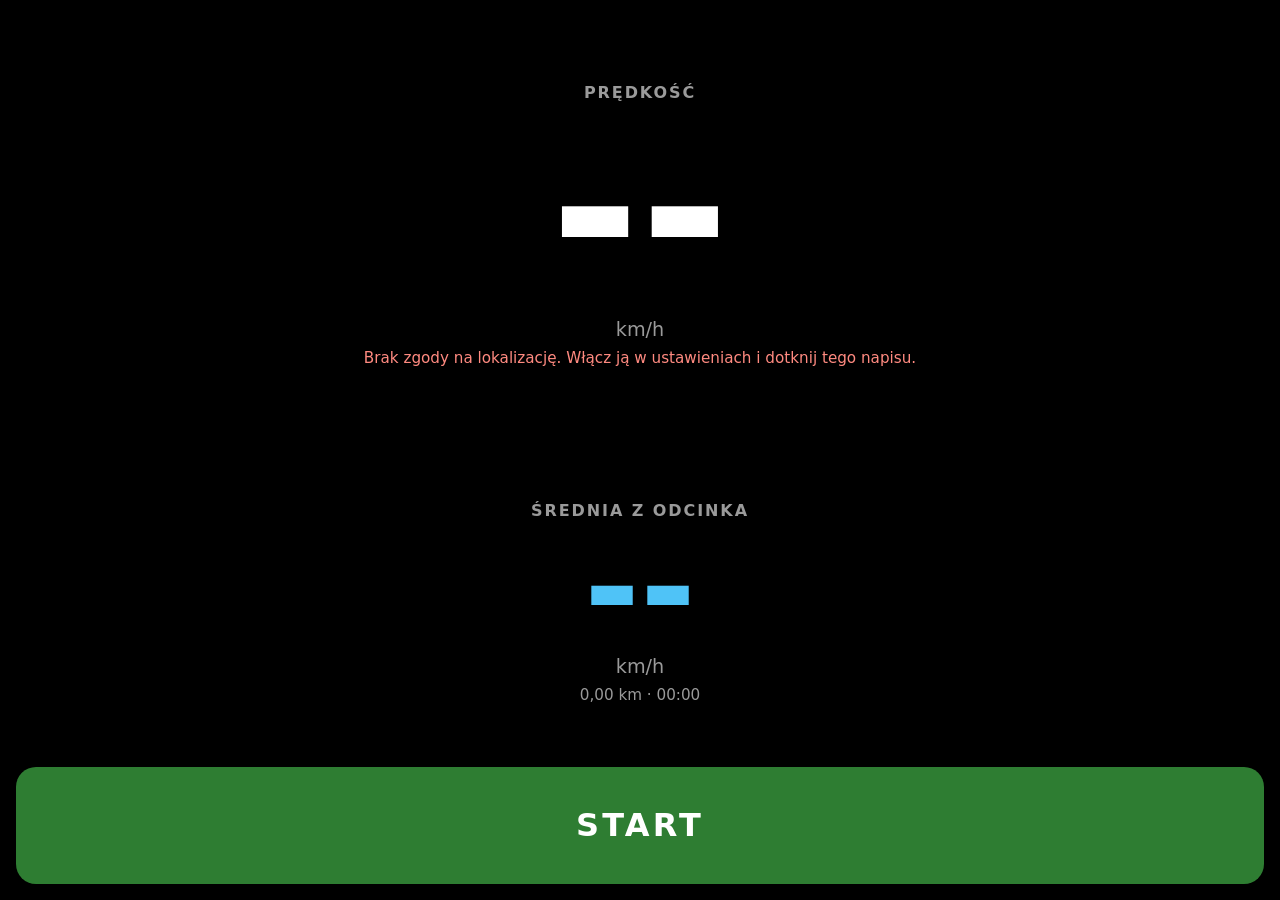
==== index.html @ b2ff0d7a "Aplikacja PWA: pomiar odcinkowy Co-Authored-By: Claude Sonnet 5.5 <noreply@anthropic.com>" ====
<!doctype html>
<html lang="pl">
<head>
  <meta charset="utf-8">
  <meta name="viewport" content="width=device-width, initial-scale=1, viewport-fit=cover, user-scalable=no">
  <title>Pomiar odcinkowy</title>
  <meta name="theme-color" content="#000000">
  <meta name="mobile-web-app-capable" content="yes">
  <meta name="apple-mobile-web-app-capable" content="yes">
  <meta name="apple-mobile-web-app-status-bar-style" content="black-translucent">
  <meta name="apple-mobile-web-app-title" content="Odcinkowy">
  <link rel="manifest" href="manifest.webmanifest">
  <link rel="icon" href="icons/icon-192.png">
  <link rel="apple-touch-icon" href="icons/apple-touch-icon.png">
  <link rel="stylesheet" href="style.css">
</head>
<body>
  <main>
    <section class="panel current">
      <h1>Prędkość</h1>
      <div class="value" id="speed">--</div>
      <div class="unit">km/h</div>
      <p class="status" id="status" role="status">Szukam sygnału GPS…</p>
    </section>

    <section class="panel average">
      <h2>Średnia z odcinka</h2>
      <div class="value" id="average">--</div>
      <div class="unit">km/h</div>
      <p class="details"><span id="distance">0,00 km</span> · <span id="time">00:00</span></p>
    </section>

    <button id="toggle" type="button">START</button>
  </main>

  <script src="tracker.js"></script>
  <script src="app.js"></script>
</body>
</html>
---- style.css ----
* { box-sizing: border-box; margin: 0; padding: 0; }

html, body {
  height: 100%;
  background: #000;
  color: #fff;
  font-family: system-ui, -apple-system, Roboto, sans-serif;
  overscroll-behavior: none;
  user-select: none;
  -webkit-user-select: none;
}

main {
  height: 100vh;
  height: 100dvh;
  display: grid;
  grid-template-rows: 1.4fr 1fr auto;
  gap: 12px;
  padding:
    max(12px, env(safe-area-inset-top))
    max(16px, env(safe-area-inset-right))
    max(16px, env(safe-area-inset-bottom))
    max(16px, env(safe-area-inset-left));
}

.panel {
  display: flex;
  flex-direction: column;
  align-items: center;
  justify-content: center;
  min-height: 0;
  text-align: center;
}

h1, h2 {
  font-size: 1rem;
  font-weight: 600;
  letter-spacing: 0.12em;
  text-transform: uppercase;
  color: #9a9a9a;
}

.value {
  font-weight: 700;
  line-height: 1;
  font-variant-numeric: tabular-nums;
}

.current .value { font-size: min(46vw, 24vh); }
.average .value { font-size: min(30vw, 15vh); color: #4fc3f7; }

.unit { font-size: 1.2rem; color: #9a9a9a; }

.status, .details {
  margin-top: 8px;
  font-size: 0.95rem;
  color: #9a9a9a;
  font-variant-numeric: tabular-nums;
}

.status.error { color: #ff8a80; }

button {
  width: 100%;
  height: max(72px, 13vh);
  border: 0;
  border-radius: 20px;
  font: inherit;
  font-size: 2rem;
  font-weight: 800;
  letter-spacing: 0.1em;
  color: #fff;
  background: #2e7d32;
  touch-action: manipulation;
  cursor: pointer;
}

button.running { background: #c62828; }
button:active { filter: brightness(1.2); }

/* Telefon poziomo: prędkości obok siebie, przycisk pod spodem */
@media (orientation: landscape) and (max-height: 600px) {
  main {
    grid-template-columns: 1.3fr 1fr;
    grid-template-rows: 1fr auto;
  }
  button { grid-column: 1 / -1; height: 64px; }
  .current .value { font-size: min(24vw, 40vh); }
  .average .value { font-size: min(16vw, 28vh); }
}
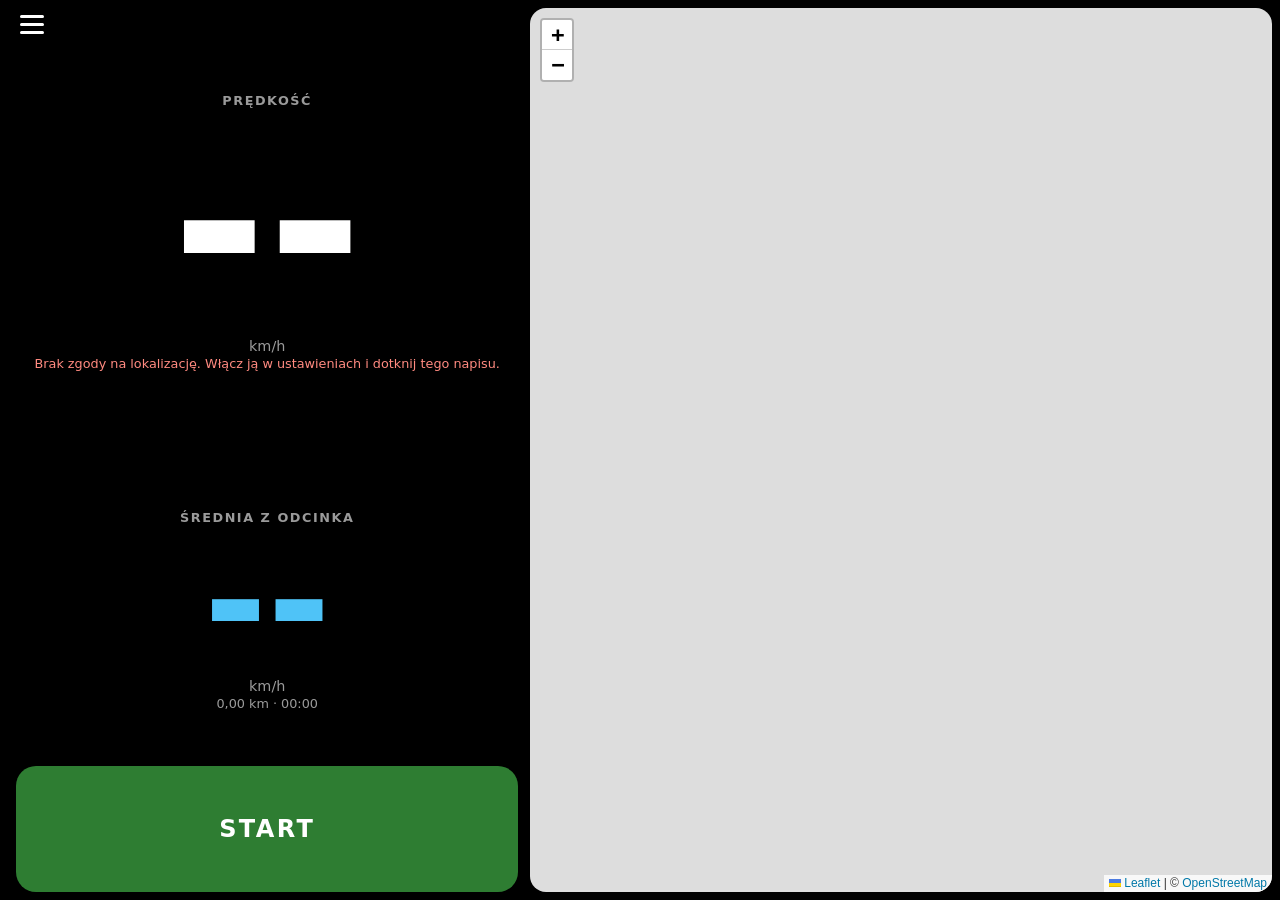
==== commit 675cd93b: "Menu, historia tras z odtwarzaniem, mapa i korekta prędkości Co-Authored-By: Claude Sonnet 5.5 <nore" ====
--- a/index.html
+++ b/index.html
@@ -12,28 +12,105 @@
   <link rel="manifest" href="manifest.webmanifest">
   <link rel="icon" href="icons/icon-192.png">
   <link rel="apple-touch-icon" href="icons/apple-touch-icon.png">
+  <link rel="stylesheet" href="vendor/leaflet/leaflet.css">
   <link rel="stylesheet" href="style.css">
 </head>
-<body>
-  <main>
-    <section class="panel current">
-      <h1>Prędkość</h1>
-      <div class="value" id="speed">--</div>
-      <div class="unit">km/h</div>
-      <p class="status" id="status" role="status">Szukam sygnału GPS…</p>
-    </section>
+<body data-view="measure">
+  <header>
+    <button id="menu-button" type="button" aria-label="Menu" aria-controls="menu" aria-expanded="false">
+      <span></span><span></span><span></span>
+    </button>
+    <p id="title">Odcinkowy pomiar</p>
+  </header>
 
-    <section class="panel average">
-      <h2>Średnia z odcinka</h2>
-      <div class="value" id="average">--</div>
-      <div class="unit">km/h</div>
-      <p class="details"><span id="distance">0,00 km</span> · <span id="time">00:00</span></p>
-    </section>
+  <div id="backdrop" hidden></div>
+  <nav id="menu">
+    <a href="#pomiar" data-tab="measure">Odcinkowy pomiar</a>
+    <a href="#historia" data-tab="history">Historia</a>
+    <a href="#konfiguracja" data-tab="settings">Konfiguracja</a>
+  </nav>
 
-    <button id="toggle" type="button">START</button>
+  <main id="view-measure">
+    <div class="readings">
+      <section class="panel current">
+        <h1>Prędkość</h1>
+        <div class="value" id="speed">--</div>
+        <div class="unit">km/h</div>
+        <p class="status" id="status" role="status">Szukam sygnału GPS…</p>
+      </section>
+
+      <section class="panel average">
+        <h2>Średnia z odcinka</h2>
+        <div class="value" id="average">--</div>
+        <div class="unit">km/h</div>
+        <p class="details"><span id="distance">0,00 km</span> · <span id="time">00:00</span></p>
+      </section>
+
+      <button id="toggle" type="button" disabled>START</button>
+    </div>
+
+    <div class="map-box">
+      <div id="live-map" class="map"></div>
+      <button id="center" type="button" hidden>Wyśrodkuj</button>
+    </div>
   </main>
 
+  <main id="view-history" hidden>
+    <p id="history-empty" class="note" hidden>Brak zapisanych pomiarów. Naciśnij START, a po STOP trasa pojawi się tutaj.</p>
+    <ul id="trip-list"></ul>
+  </main>
+
+  <main id="view-replay" hidden>
+    <div class="replay-panel">
+      <p id="replay-summary" class="note"></p>
+      <div id="replay-speed">--</div>
+      <p id="replay-clock"></p>
+      <p id="replay-position" class="note"></p>
+      <input id="replay-slider" type="range" min="0" max="0" step="100" value="0" aria-label="Pozycja na trasie">
+      <p id="replay-elapsed" class="note"></p>
+      <div class="row">
+        <button id="replay-play" type="button">▶ Odtwórz</button>
+        <select id="replay-rate" aria-label="Tempo odtwarzania">
+          <option value="1">1×</option>
+          <option value="5">5×</option>
+          <option value="10" selected>10×</option>
+          <option value="30">30×</option>
+          <option value="100">100×</option>
+        </select>
+      </div>
+      <div class="row">
+        <a class="back" href="#historia">‹ Lista</a>
+        <button id="replay-delete" type="button">Usuń</button>
+      </div>
+    </div>
+    <div class="map-box">
+      <div id="replay-map" class="map"></div>
+    </div>
+  </main>
+
+  <main id="view-settings" hidden>
+    <section>
+      <h2>Korekta prędkości</h2>
+      <div class="stepper">
+        <button id="correction-minus" type="button" aria-label="Zmniejsz o 1 km/h">−</button>
+        <div><span id="correction">0</span> km/h</div>
+        <button id="correction-plus" type="button" aria-label="Zwiększ o 1 km/h">+</button>
+      </div>
+      <p id="correction-preview" class="preview"></p>
+      <button id="correction-reset" type="button">Wyzeruj</button>
+      <p class="note">Wartość jest dodawana do aktualnej i średniej prędkości. Na postoju zawsze widać 0. Dystans i czas się nie zmieniają. Każdy pomiar w Historii zachowuje korektę z chwili zapisu.</p>
+    </section>
+  </main>
+
+  <div id="toast" role="status" hidden></div>
+
+  <script src="vendor/leaflet/leaflet.js"></script>
   <script src="tracker.js"></script>
+  <script src="route.js"></script>
+  <script src="storage.js"></script>
+  <script src="ui.js"></script>
+  <script src="measure.js"></script>
+  <script src="history.js"></script>
   <script src="app.js"></script>
 </body>
 </html>
--- a/vendor/leaflet/leaflet.css
+++ b/vendor/leaflet/leaflet.css
@@ -0,0 +1,661 @@
+/* required styles */
+
+.leaflet-pane,
+.leaflet-tile,
+.leaflet-marker-icon,
+.leaflet-marker-shadow,
+.leaflet-tile-container,
+.leaflet-pane > svg,
+.leaflet-pane > canvas,
+.leaflet-zoom-box,
+.leaflet-image-layer,
+.leaflet-layer {
+	position: absolute;
+	left: 0;
+	top: 0;
+	}
+.leaflet-container {
+	overflow: hidden;
+	}
+.leaflet-tile,
+.leaflet-marker-icon,
+.leaflet-marker-shadow {
+	-webkit-user-select: none;
+	   -moz-user-select: none;
+	        user-select: none;
+	  -webkit-user-drag: none;
+	}
+/* Prevents IE11 from highlighting tiles in blue */
+.leaflet-tile::selection {
+	background: transparent;
+}
+/* Safari renders non-retina tile on retina better with this, but Chrome is worse */
+.leaflet-safari .leaflet-tile {
+	image-rendering: -webkit-optimize-contrast;
+	}
+/* hack that prevents hw layers "stretching" when loading new tiles */
+.leaflet-safari .leaflet-tile-container {
+	width: 1600px;
+	height: 1600px;
+	-webkit-transform-origin: 0 0;
+	}
+.leaflet-marker-icon,
+.leaflet-marker-shadow {
+	display: block;
+	}
+/* .leaflet-container svg: reset svg max-width decleration shipped in Joomla! (joomla.org) 3.x */
+/* .leaflet-container img: map is broken in FF if you have max-width: 100% on tiles */
+.leaflet-container .leaflet-overlay-pane svg {
+	max-width: none !important;
+	max-height: none !important;
+	}
+.leaflet-container .leaflet-marker-pane img,
+.leaflet-container .leaflet-shadow-pane img,
+.leaflet-container .leaflet-tile-pane img,
+.leaflet-container img.leaflet-image-layer,
+.leaflet-container .leaflet-tile {
+	max-width: none !important;
+	max-height: none !important;
+	width: auto;
+	padding: 0;
+	}
+
+.leaflet-container img.leaflet-tile {
+	/* See: https://bugs.chromium.org/p/chromium/issues/detail?id=600120 */
+	mix-blend-mode: plus-lighter;
+}
+
+.leaflet-container.leaflet-touch-zoom {
+	-ms-touch-action: pan-x pan-y;
+	touch-action: pan-x pan-y;
+	}
+.leaflet-container.leaflet-touch-drag {
+	-ms-touch-action: pinch-zoom;
+	/* Fallback for FF which doesn't support pinch-zoom */
+	touch-action: none;
+	touch-action: pinch-zoom;
+}
+.leaflet-container.leaflet-touch-drag.leaflet-touch-zoom {
+	-ms-touch-action: none;
+	touch-action: none;
+}
+.leaflet-container {
+	-webkit-tap-highlight-color: transparent;
+}
+.leaflet-container a {
+	-webkit-tap-highlight-color: rgba(51, 181, 229, 0.4);
+}
+.leaflet-tile {
+	filter: inherit;
+	visibility: hidden;
+	}
+.leaflet-tile-loaded {
+	visibility: inherit;
+	}
+.leaflet-zoom-box {
+	width: 0;
+	height: 0;
+	-moz-box-sizing: border-box;
+	     box-sizing: border-box;
+	z-index: 800;
+	}
+/* workaround for https://bugzilla.mozilla.org/show_bug.cgi?id=888319 */
+.leaflet-overlay-pane svg {
+	-moz-user-select: none;
+	}
+
+.leaflet-pane         { z-index: 400; }
+
+.leaflet-tile-pane    { z-index: 200; }
+.leaflet-overlay-pane { z-index: 400; }
+.leaflet-shadow-pane  { z-index: 500; }
+.leaflet-marker-pane  { z-index: 600; }
+.leaflet-tooltip-pane   { z-index: 650; }
+.leaflet-popup-pane   { z-index: 700; }
+
+.leaflet-map-pane canvas { z-index: 100; }
+.leaflet-map-pane svg    { z-index: 200; }
+
+.leaflet-vml-shape {
+	width: 1px;
+	height: 1px;
+	}
+.lvml {
+	behavior: url(#default#VML);
+	display: inline-block;
+	position: absolute;
+	}
+
+
+/* control positioning */
+
+.leaflet-control {
+	position: relative;
+	z-index: 800;
+	pointer-events: visiblePainted; /* IE 9-10 doesn't have auto */
+	pointer-events: auto;
+	}
+.leaflet-top,
+.leaflet-bottom {
+	position: absolute;
+	z-index: 1000;
+	pointer-events: none;
+	}
+.leaflet-top {
+	top: 0;
+	}
+.leaflet-right {
+	right: 0;
+	}
+.leaflet-bottom {
+	bottom: 0;
+	}
+.leaflet-left {
+	left: 0;
+	}
+.leaflet-control {
+	float: left;
+	clear: both;
+	}
+.leaflet-right .leaflet-control {
+	float: right;
+	}
+.leaflet-top .leaflet-control {
+	margin-top: 10px;
+	}
+.leaflet-bottom .leaflet-control {
+	margin-bottom: 10px;
+	}
+.leaflet-left .leaflet-control {
+	margin-left: 10px;
+	}
+.leaflet-right .leaflet-control {
+	margin-right: 10px;
+	}
+
+
+/* zoom and fade animations */
+
+.leaflet-fade-anim .leaflet-popup {
+	opacity: 0;
+	-webkit-transition: opacity 0.2s linear;
+	   -moz-transition: opacity 0.2s linear;
+	        transition: opacity 0.2s linear;
+	}
+.leaflet-fade-anim .leaflet-map-pane .leaflet-popup {
+	opacity: 1;
+	}
+.leaflet-zoom-animated {
+	-webkit-transform-origin: 0 0;
+	    -ms-transform-origin: 0 0;
+	        transform-origin: 0 0;
+	}
+svg.leaflet-zoom-animated {
+	will-change: transform;
+}
+
+.leaflet-zoom-anim .leaflet-zoom-animated {
+	-webkit-transition: -webkit-transform 0.25s cubic-bezier(0,0,0.25,1);
+	   -moz-transition:    -moz-transform 0.25s cubic-bezier(0,0,0.25,1);
+	        transition:         transform 0.25s cubic-bezier(0,0,0.25,1);
+	}
+.leaflet-zoom-anim .leaflet-tile,
+.leaflet-pan-anim .leaflet-tile {
+	-webkit-transition: none;
+	   -moz-transition: none;
+	        transition: none;
+	}
+
+.leaflet-zoom-anim .leaflet-zoom-hide {
+	visibility: hidden;
+	}
+
+
+/* cursors */
+
+.leaflet-interactive {
+	cursor: pointer;
+	}
+.leaflet-grab {
+	cursor: -webkit-grab;
+	cursor:    -moz-grab;
+	cursor:         grab;
+	}
+.leaflet-crosshair,
+.leaflet-crosshair .leaflet-interactive {
+	cursor: crosshair;
+	}
+.leaflet-popup-pane,
+.leaflet-control {
+	cursor: auto;
+	}
+.leaflet-dragging .leaflet-grab,
+.leaflet-dragging .leaflet-grab .leaflet-interactive,
+.leaflet-dragging .leaflet-marker-draggable {
+	cursor: move;
+	cursor: -webkit-grabbing;
+	cursor:    -moz-grabbing;
+	cursor:         grabbing;
+	}
+
+/* marker & overlays interactivity */
+.leaflet-marker-icon,
+.leaflet-marker-shadow,
+.leaflet-image-layer,
+.leaflet-pane > svg path,
+.leaflet-tile-container {
+	pointer-events: none;
+	}
+
+.leaflet-marker-icon.leaflet-interactive,
+.leaflet-image-layer.leaflet-interactive,
+.leaflet-pane > svg path.leaflet-interactive,
+svg.leaflet-image-layer.leaflet-interactive path {
+	pointer-events: visiblePainted; /* IE 9-10 doesn't have auto */
+	pointer-events: auto;
+	}
+
+/* visual tweaks */
+
+.leaflet-container {
+	background: #ddd;
+	outline-offset: 1px;
+	}
+.leaflet-container a {
+	color: #0078A8;
+	}
+.leaflet-zoom-box {
+	border: 2px dotted #38f;
+	background: rgba(255,255,255,0.5);
+	}
+
+
+/* general typography */
+.leaflet-container {
+	font-family: "Helvetica Neue", Arial, Helvetica, sans-serif;
+	font-size: 12px;
+	font-size: 0.75rem;
+	line-height: 1.5;
+	}
+
+
+/* general toolbar styles */
+
+.leaflet-bar {
+	box-shadow: 0 1px 5px rgba(0,0,0,0.65);
+	border-radius: 4px;
+	}
+.leaflet-bar a {
+	background-color: #fff;
+	border-bottom: 1px solid #ccc;
+	width: 26px;
+	height: 26px;
+	line-height: 26px;
+	display: block;
+	text-align: center;
+	text-decoration: none;
+	color: black;
+	}
+.leaflet-bar a,
+.leaflet-control-layers-toggle {
+	background-position: 50% 50%;
+	background-repeat: no-repeat;
+	display: block;
+	}
+.leaflet-bar a:hover,
+.leaflet-bar a:focus {
+	background-color: #f4f4f4;
+	}
+.leaflet-bar a:first-child {
+	border-top-left-radius: 4px;
+	border-top-right-radius: 4px;
+	}
+.leaflet-bar a:last-child {
+	border-bottom-left-radius: 4px;
+	border-bottom-right-radius: 4px;
+	border-bottom: none;
+	}
+.leaflet-bar a.leaflet-disabled {
+	cursor: default;
+	background-color: #f4f4f4;
+	color: #bbb;
+	}
+
+.leaflet-touch .leaflet-bar a {
+	width: 30px;
+	height: 30px;
+	line-height: 30px;
+	}
+.leaflet-touch .leaflet-bar a:first-child {
+	border-top-left-radius: 2px;
+	border-top-right-radius: 2px;
+	}
+.leaflet-touch .leaflet-bar a:last-child {
+	border-bottom-left-radius: 2px;
+	border-bottom-right-radius: 2px;
+	}
+
+/* zoom control */
+
+.leaflet-control-zoom-in,
+.leaflet-control-zoom-out {
+	font: bold 18px 'Lucida Console', Monaco, monospace;
+	text-indent: 1px;
+	}
+
+.leaflet-touch .leaflet-control-zoom-in, .leaflet-touch .leaflet-control-zoom-out  {
+	font-size: 22px;
+	}
+
+
+/* layers control */
+
+.leaflet-control-layers {
+	box-shadow: 0 1px 5px rgba(0,0,0,0.4);
+	background: #fff;
+	border-radius: 5px;
+	}
+.leaflet-control-layers-toggle {
+	background-image: url(images/layers.png);
+	width: 36px;
+	height: 36px;
+	}
+.leaflet-retina .leaflet-control-layers-toggle {
+	background-image: url(images/layers-2x.png);
+	background-size: 26px 26px;
+	}
+.leaflet-touch .leaflet-control-layers-toggle {
+	width: 44px;
+	height: 44px;
+	}
+.leaflet-control-layers .leaflet-control-layers-list,
+.leaflet-control-layers-expanded .leaflet-control-layers-toggle {
+	display: none;
+	}
+.leaflet-control-layers-expanded .leaflet-control-layers-list {
+	display: block;
+	position: relative;
+	}
+.leaflet-control-layers-expanded {
+	padding: 6px 10px 6px 6px;
+	color: #333;
+	background: #fff;
+	}
+.leaflet-control-layers-scrollbar {
+	overflow-y: scroll;
+	overflow-x: hidden;
+	padding-right: 5px;
+	}
+.leaflet-control-layers-selector {
+	margin-top: 2px;
+	position: relative;
+	top: 1px;
+	}
+.leaflet-control-layers label {
+	display: block;
+	font-size: 13px;
+	font-size: 1.08333em;
+	}
+.leaflet-control-layers-separator {
+	height: 0;
+	border-top: 1px solid #ddd;
+	margin: 5px -10px 5px -6px;
+	}
+
+/* Default icon URLs */
+.leaflet-default-icon-path { /* used only in path-guessing heuristic, see L.Icon.Default */
+	background-image: url(images/marker-icon.png);
+	}
+
+
+/* attribution and scale controls */
+
+.leaflet-container .leaflet-control-attribution {
+	background: #fff;
+	background: rgba(255, 255, 255, 0.8);
+	margin: 0;
+	}
+.leaflet-control-attribution,
+.leaflet-control-scale-line {
+	padding: 0 5px;
+	color: #333;
+	line-height: 1.4;
+	}
+.leaflet-control-attribution a {
+	text-decoration: none;
+	}
+.leaflet-control-attribution a:hover,
+.leaflet-control-attribution a:focus {
+	text-decoration: underline;
+	}
+.leaflet-attribution-flag {
+	display: inline !important;
+	vertical-align: baseline !important;
+	width: 1em;
+	height: 0.6669em;
+	}
+.leaflet-left .leaflet-control-scale {
+	margin-left: 5px;
+	}
+.leaflet-bottom .leaflet-control-scale {
+	margin-bottom: 5px;
+	}
+.leaflet-control-scale-line {
+	border: 2px solid #777;
+	border-top: none;
+	line-height: 1.1;
+	padding: 2px 5px 1px;
+	white-space: nowrap;
+	-moz-box-sizing: border-box;
+	     box-sizing: border-box;
+	background: rgba(255, 255, 255, 0.8);
+	text-shadow: 1px 1px #fff;
+	}
+.leaflet-control-scale-line:not(:first-child) {
+	border-top: 2px solid #777;
+	border-bottom: none;
+	margin-top: -2px;
+	}
+.leaflet-control-scale-line:not(:first-child):not(:last-child) {
+	border-bottom: 2px solid #777;
+	}
+
+.leaflet-touch .leaflet-control-attribution,
+.leaflet-touch .leaflet-control-layers,
+.leaflet-touch .leaflet-bar {
+	box-shadow: none;
+	}
+.leaflet-touch .leaflet-control-layers,
+.leaflet-touch .leaflet-bar {
+	border: 2px solid rgba(0,0,0,0.2);
+	background-clip: padding-box;
+	}
+
+
+/* popup */
+
+.leaflet-popup {
+	position: absolute;
+	text-align: center;
+	margin-bottom: 20px;
+	}
+.leaflet-popup-content-wrapper {
+	padding: 1px;
+	text-align: left;
+	border-radius: 12px;
+	}
+.leaflet-popup-content {
+	margin: 13px 24px 13px 20px;
+	line-height: 1.3;
+	font-size: 13px;
+	font-size: 1.08333em;
+	min-height: 1px;
+	}
+.leaflet-popup-content p {
+	margin: 17px 0;
+	margin: 1.3em 0;
+	}
+.leaflet-popup-tip-container {
+	width: 40px;
+	height: 20px;
+	position: absolute;
+	left: 50%;
+	margin-top: -1px;
+	margin-left: -20px;
+	overflow: hidden;
+	pointer-events: none;
+	}
+.leaflet-popup-tip {
+	width: 17px;
+	height: 17px;
+	padding: 1px;
+
+	margin: -10px auto 0;
+	pointer-events: auto;
+
+	-webkit-transform: rotate(45deg);
+	   -moz-transform: rotate(45deg);
+	    -ms-transform: rotate(45deg);
+	        transform: rotate(45deg);
+	}
+.leaflet-popup-content-wrapper,
+.leaflet-popup-tip {
+	background: white;
+	color: #333;
+	box-shadow: 0 3px 14px rgba(0,0,0,0.4);
+	}
+.leaflet-container a.leaflet-popup-close-button {
+	position: absolute;
+	top: 0;
+	right: 0;
+	border: none;
+	text-align: center;
+	width: 24px;
+	height: 24px;
+	font: 16px/24px Tahoma, Verdana, sans-serif;
+	color: #757575;
+	text-decoration: none;
+	background: transparent;
+	}
+.leaflet-container a.leaflet-popup-close-button:hover,
+.leaflet-container a.leaflet-popup-close-button:focus {
+	color: #585858;
+	}
+.leaflet-popup-scrolled {
+	overflow: auto;
+	}
+
+.leaflet-oldie .leaflet-popup-content-wrapper {
+	-ms-zoom: 1;
+	}
+.leaflet-oldie .leaflet-popup-tip {
+	width: 24px;
+	margin: 0 auto;
+
+	-ms-filter: "progid:DXImageTransform.Microsoft.Matrix(M11=0.70710678, M12=0.70710678, M21=-0.70710678, M22=0.70710678)";
+	filter: progid:DXImageTransform.Microsoft.Matrix(M11=0.70710678, M12=0.70710678, M21=-0.70710678, M22=0.70710678);
+	}
+
+.leaflet-oldie .leaflet-control-zoom,
+.leaflet-oldie .leaflet-control-layers,
+.leaflet-oldie .leaflet-popup-content-wrapper,
+.leaflet-oldie .leaflet-popup-tip {
+	border: 1px solid #999;
+	}
+
+
+/* div icon */
+
+.leaflet-div-icon {
+	background: #fff;
+	border: 1px solid #666;
+	}
+
+
+/* Tooltip */
+/* Base styles for the element that has a tooltip */
+.leaflet-tooltip {
+	position: absolute;
+	padding: 6px;
+	background-color: #fff;
+	border: 1px solid #fff;
+	border-radius: 3px;
+	color: #222;
+	white-space: nowrap;
+	-webkit-user-select: none;
+	-moz-user-select: none;
+	-ms-user-select: none;
+	user-select: none;
+	pointer-events: none;
+	box-shadow: 0 1px 3px rgba(0,0,0,0.4);
+	}
+.leaflet-tooltip.leaflet-interactive {
+	cursor: pointer;
+	pointer-events: auto;
+	}
+.leaflet-tooltip-top:before,
+.leaflet-tooltip-bottom:before,
+.leaflet-tooltip-left:before,
+.leaflet-tooltip-right:before {
+	position: absolute;
+	pointer-events: none;
+	border: 6px solid transparent;
+	background: transparent;
+	content: "";
+	}
+
+/* Directions */
+
+.leaflet-tooltip-bottom {
+	margin-top: 6px;
+}
+.leaflet-tooltip-top {
+	margin-top: -6px;
+}
+.leaflet-tooltip-bottom:before,
+.leaflet-tooltip-top:before {
+	left: 50%;
+	margin-left: -6px;
+	}
+.leaflet-tooltip-top:before {
+	bottom: 0;
+	margin-bottom: -12px;
+	border-top-color: #fff;
+	}
+.leaflet-tooltip-bottom:before {
+	top: 0;
+	margin-top: -12px;
+	margin-left: -6px;
+	border-bottom-color: #fff;
+	}
+.leaflet-tooltip-left {
+	margin-left: -6px;
+}
+.leaflet-tooltip-right {
+	margin-left: 6px;
+}
+.leaflet-tooltip-left:before,
+.leaflet-tooltip-right:before {
+	top: 50%;
+	margin-top: -6px;
+	}
+.leaflet-tooltip-left:before {
+	right: 0;
+	margin-right: -12px;
+	border-left-color: #fff;
+	}
+.leaflet-tooltip-right:before {
+	left: 0;
+	margin-left: -12px;
+	border-right-color: #fff;
+	}
+
+/* Printing */
+
+@media print {
+	/* Prevent printers from removing background-images of controls. */
+	.leaflet-control {
+		-webkit-print-color-adjust: exact;
+		print-color-adjust: exact;
+		}
+	}
--- a/style.css
+++ b/style.css
@@ -1,4 +1,13 @@
 * { box-sizing: border-box; margin: 0; padding: 0; }
+[hidden] { display: none !important; }
+
+:root {
+  --top: env(safe-area-inset-top, 0px);
+  --right: env(safe-area-inset-right, 0px);
+  --bottom: env(safe-area-inset-bottom, 0px);
+  --left: env(safe-area-inset-left, 0px);
+  --header: calc(56px + var(--top));
+}
 
 html, body {
   height: 100%;
@@ -10,27 +19,86 @@
   -webkit-user-select: none;
 }
 
-main {
+body {
   height: 100vh;
   height: 100dvh;
-  display: grid;
-  grid-template-rows: 1.4fr 1fr auto;
-  gap: 12px;
-  padding:
-    max(12px, env(safe-area-inset-top))
-    max(16px, env(safe-area-inset-right))
-    max(16px, env(safe-area-inset-bottom))
-    max(16px, env(safe-area-inset-left));
-}
-
-.panel {
+  display: flex;
+  flex-direction: column;
+  overflow: hidden;
+}
+
+button, select {
+  font: inherit;
+  color: #fff;
+  border: 0;
+  border-radius: 12px;
+  background: #2a2a2a;
+  touch-action: manipulation;
+  cursor: pointer;
+}
+button:active { filter: brightness(1.2); }
+button:disabled { opacity: 0.4; }
+
+/* ---------- Nagłówek i menu ---------- */
+
+header {
+  flex: none;
+  display: flex;
+  align-items: center;
+  gap: 8px;
+  height: var(--header);
+  padding: var(--top) var(--right) 0 calc(8px + var(--left));
+}
+
+#title { font-weight: 600; color: #9a9a9a; }
+
+#menu-button {
+  width: 48px;
+  height: 48px;
   display: flex;
   flex-direction: column;
   align-items: center;
   justify-content: center;
+  gap: 5px;
+  background: transparent;
+}
+#menu-button span { width: 24px; height: 3px; border-radius: 2px; background: #fff; }
+
+#backdrop { position: fixed; inset: 0; z-index: 2000; background: rgb(0 0 0 / 0.6); }
+
+#menu {
+  position: fixed;
+  z-index: 2001;
+  top: 0;
+  bottom: 0;
+  left: 0;
+  width: min(80vw, 300px);
+  overflow-y: auto;
+  padding: calc(16px + var(--top)) 12px 16px calc(12px + var(--left));
+  background: #1a1a1a;
+  transform: translateX(-100%);
+  visibility: hidden;
+  transition: transform 0.2s, visibility 0.2s;
+}
+#menu.open { transform: none; visibility: visible; }
+
+#menu a {
+  display: block;
+  padding: 16px;
+  border-radius: 12px;
+  font-size: 1.15rem;
+  color: #fff;
+  text-decoration: none;
+}
+#menu a[aria-current] { background: #333; font-weight: 700; }
+
+main {
+  flex: 1;
   min-height: 0;
-  text-align: center;
-}
+  padding: 0 calc(16px + var(--right)) calc(16px + var(--bottom)) calc(16px + var(--left));
+}
+
+.note { font-size: 0.95rem; line-height: 1.4; color: #9a9a9a; }
 
 h1, h2 {
   font-size: 1rem;
@@ -40,51 +108,192 @@
   color: #9a9a9a;
 }
 
+/* ---------- Pomiar ---------- */
+
+#view-measure, .readings { display: flex; flex-direction: column; }
+.readings { flex: 1; min-height: 0; gap: 12px; }
+#view-measure .map-box { display: none; }
+
+.panel {
+  display: flex;
+  flex-direction: column;
+  align-items: center;
+  justify-content: center;
+  min-height: 0;
+  text-align: center;
+}
+.panel.current { flex: 1.4; }
+.panel.average { flex: 1; }
+
 .value {
   font-weight: 700;
   line-height: 1;
   font-variant-numeric: tabular-nums;
 }
-
-.current .value { font-size: min(46vw, 24vh); }
-.average .value { font-size: min(30vw, 15vh); color: #4fc3f7; }
+.current .value { font-size: min(46vw, 21vh); }
+.average .value { font-size: min(30vw, 13vh); color: #4fc3f7; }
 
 .unit { font-size: 1.2rem; color: #9a9a9a; }
 
 .status, .details {
-  margin-top: 8px;
+  margin-top: 6px;
   font-size: 0.95rem;
   color: #9a9a9a;
   font-variant-numeric: tabular-nums;
 }
-
 .status.error { color: #ff8a80; }
 
-button {
-  width: 100%;
-  height: max(72px, 13vh);
-  border: 0;
+#toggle {
+  flex: none;
+  height: max(72px, 12vh);
   border-radius: 20px;
-  font: inherit;
   font-size: 2rem;
   font-weight: 800;
   letter-spacing: 0.1em;
-  color: #fff;
   background: #2e7d32;
-  touch-action: manipulation;
-  cursor: pointer;
-}
-
-button.running { background: #c62828; }
-button:active { filter: brightness(1.2); }
-
-/* Telefon poziomo: prędkości obok siebie, przycisk pod spodem */
-@media (orientation: landscape) and (max-height: 600px) {
-  main {
-    grid-template-columns: 1.3fr 1fr;
-    grid-template-rows: 1fr auto;
+}
+#toggle.running { background: #c62828; }
+
+/* ---------- Mapa ---------- */
+
+.map-box {
+  position: relative;
+  isolation: isolate;
+  min-width: 0;
+  min-height: 0;
+  border-radius: 16px;
+  overflow: hidden;
+}
+.map { position: absolute; inset: 0; background: #ddd; }
+
+#center {
+  position: absolute;
+  z-index: 1000;
+  top: 10px;
+  right: 10px;
+  padding: 12px 16px;
+  box-shadow: 0 2px 8px rgb(0 0 0 / 0.5);
+}
+
+/* ---------- Historia ---------- */
+
+#view-history, #view-settings { overflow-y: auto; }
+#trip-list { list-style: none; max-width: 640px; margin: 0 auto; }
+
+.trip {
+  display: grid;
+  grid-template-columns: 1fr auto;
+  gap: 4px 12px;
+  margin-bottom: 10px;
+  padding: 14px 16px;
+  border-radius: 14px;
+  background: #1a1a1a;
+  color: #fff;
+  text-decoration: none;
+}
+.trip-average { grid-row: span 2; align-self: center; font-size: 1.4rem; font-weight: 700; color: #4fc3f7; }
+.trip-details { font-size: 0.9rem; color: #9a9a9a; }
+#history-empty { max-width: 640px; margin: 24px auto; text-align: center; }
+
+/* ---------- Odtwarzanie ---------- */
+
+#view-replay { display: flex; flex-direction: column; gap: 12px; }
+#view-replay .map-box { flex: 1; order: -1; }
+
+.replay-panel {
+  display: flex;
+  flex-direction: column;
+  gap: 6px;
+  text-align: center;
+  font-variant-numeric: tabular-nums;
+}
+#replay-speed { font-size: 2.6rem; font-weight: 700; line-height: 1.1; color: #4fc3f7; }
+#replay-position { user-select: text; -webkit-user-select: text; }
+#replay-slider { width: 100%; height: 32px; accent-color: #4fc3f7; }
+
+.row { display: flex; gap: 8px; }
+.row > * { flex: 1; min-height: 46px; }
+.row select { flex: 0 0 90px; text-align: center; }
+#replay-play { background: #1565c0; font-weight: 700; }
+#replay-delete { background: #4a1f1f; }
+.back {
+  display: flex;
+  align-items: center;
+  justify-content: center;
+  border-radius: 12px;
+  background: #2a2a2a;
+  color: #fff;
+  text-decoration: none;
+}
+
+/* ---------- Konfiguracja ---------- */
+
+#view-settings section {
+  display: flex;
+  flex-direction: column;
+  gap: 16px;
+  max-width: 480px;
+  margin: 0 auto;
+  padding-top: 8px;
+  text-align: center;
+}
+.stepper { display: flex; align-items: center; justify-content: space-between; gap: 12px; font-size: 1.2rem; }
+.stepper button { width: 72px; height: 72px; font-size: 2.4rem; }
+#correction { font-size: 3rem; font-weight: 700; font-variant-numeric: tabular-nums; }
+.preview { color: #4fc3f7; }
+#correction-reset { min-height: 48px; }
+
+#toast {
+  position: fixed;
+  z-index: 1500;
+  left: 50%;
+  top: calc(8px + var(--top));
+  transform: translateX(-50%);
+  width: max-content;
+  max-width: 90vw;
+  padding: 12px 18px;
+  border-radius: 12px;
+  background: #fff;
+  color: #000;
+  font-weight: 600;
+  text-align: center;
+  box-shadow: 0 4px 16px rgb(0 0 0 / 0.5);
+}
+
+/* ---------- Poziomo: odczyty po lewej, mapa po prawej ---------- */
+
+@media (orientation: landscape) {
+  /* Na ekranie pomiaru przycisk menu leży nad lewą kolumną, żeby zyskać wysokość */
+  body[data-view="measure"] header {
+    position: fixed;
+    z-index: 10;
+    top: 0;
+    left: 0;
+    right: auto;
   }
-  button { grid-column: 1 / -1; height: 64px; }
-  .current .value { font-size: min(24vw, 40vh); }
-  .average .value { font-size: min(16vw, 28vh); }
-}
+  body[data-view="measure"] #title { display: none; }
+  header { height: calc(48px + var(--top)); }
+
+  #view-measure {
+    flex-direction: row;
+    gap: 12px;
+    padding-top: calc(8px + var(--top));
+    padding-bottom: calc(8px + var(--bottom));
+    padding-right: calc(8px + var(--right));
+  }
+  .readings { flex: 0 0 40%; gap: 6px; }
+  #view-measure .map-box { display: block; flex: 1; }
+  .panel.current { flex: 1.5; }
+  .current .value { font-size: min(18vw, 27vh); }
+  .average .value { font-size: min(12vw, 17vh); }
+  h1, h2 { font-size: 0.8rem; }
+  .unit { font-size: 0.9rem; }
+  .status, .details { margin-top: 2px; font-size: 0.8rem; }
+  #toggle { height: max(52px, 14vh); font-size: 1.5rem; }
+
+  #view-replay { flex-direction: row; padding-bottom: calc(8px + var(--bottom)); }
+  #view-replay .map-box { order: 0; }
+  .replay-panel { flex: 0 0 40%; overflow-y: auto; }
+  .replay-panel > * { flex: none; }
+  #replay-speed { font-size: 2rem; }
+}
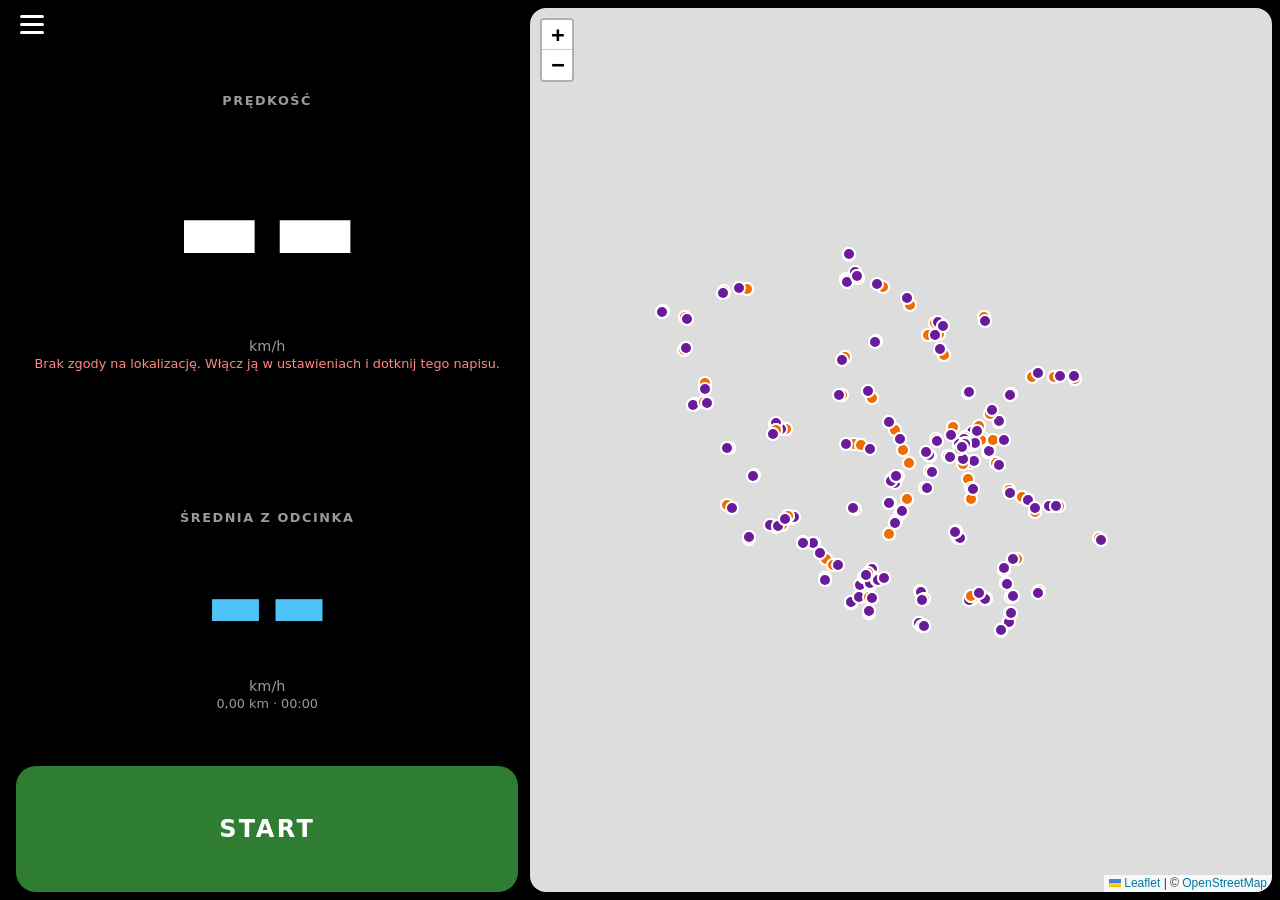
==== commit 67c1c600: "Baza odcinków, ostrzeżenia dźwiękowe i wizualne, automatyczny pomiar Co-Authored-By: Claude Sonnet 5" ====
--- a/index.html
+++ b/index.html
@@ -27,8 +27,14 @@
   <nav id="menu">
     <a href="#pomiar" data-tab="measure">Odcinkowy pomiar</a>
     <a href="#historia" data-tab="history">Historia</a>
+    <a href="#odcinki" data-tab="database">Baza odcinków</a>
     <a href="#konfiguracja" data-tab="settings">Konfiguracja</a>
   </nav>
+
+  <div id="alert" role="alert" hidden>
+    <strong id="alert-title"></strong>
+    <span id="alert-details"></span>
+  </div>
 
   <main id="view-measure">
     <div class="readings">
@@ -88,8 +94,48 @@
     </div>
   </main>
 
+  <main id="view-database" hidden>
+    <div class="column">
+      <p id="database-count" class="note"></p>
+      <button id="database-reload" class="action" type="button">Odśwież bazę</button>
+
+      <h2>Dodaj brakujący odcinek</h2>
+      <p class="note">Obsługuje pasażer. Naciśnij każdy przycisk w chwili mijania danego punktu, jadąc w kierunku pomiaru. Drugi kierunek to osobny odcinek.</p>
+      <form id="new-section" class="column">
+        <button id="new-start" class="action" type="button">Tu jest POCZĄTEK</button>
+        <p class="note" id="new-start-value">nie zapisano</p>
+        <button id="new-end" class="action" type="button">Tu jest KONIEC</button>
+        <p class="note" id="new-end-value">nie zapisano</p>
+        <input id="new-name" type="text" maxlength="80" placeholder="Nazwa, np. DK7 Kowalewo → północ" aria-label="Nazwa odcinka">
+        <input id="new-limit" type="number" inputmode="numeric" min="20" max="140" step="10" placeholder="Limit km/h (opcjonalnie)" aria-label="Limit prędkości">
+        <button class="action primary" type="submit">Zapisz odcinek</button>
+      </form>
+
+      <h2 id="local-title" hidden>Dodane w tym telefonie</h2>
+      <ul id="local-list"></ul>
+      <p class="note">Wysłanie otwiera na GitHubie gotowe zgłoszenie (wymaga konta). Zgłoszenie jest publiczne i trafia do bazy po zatwierdzeniu.</p>
+      <p class="note">Dane o odcinkach: © autorzy <a href="https://www.openstreetmap.org/copyright" target="_blank" rel="noopener">OpenStreetMap</a> (ODbL) i zgłoszenia użytkowników. Baza może być niepełna — obowiązują znaki na drodze.</p>
+    </div>
+  </main>
+
   <main id="view-settings" hidden>
     <section>
+      <h2>Odcinki i sygnały</h2>
+      <label class="check"><input id="setting-auto" type="checkbox">
+        <span>Uruchamiaj pomiar automatycznie, gdy mijam początek odcinka, i kończ po minięciu końca</span></label>
+      <label class="check"><input id="setting-sound" type="checkbox">
+        <span>Sygnał dźwiękowy</span></label>
+      <label class="check">
+        <span>Ostrzegaj przed punktem z odległości</span>
+        <select id="setting-approach">
+          <option value="300">300 m</option>
+          <option value="500">500 m</option>
+          <option value="800">800 m</option>
+          <option value="1000">1 km</option>
+          <option value="2000">2 km</option>
+        </select></label>
+      <button id="alert-test" class="action" type="button">Sprawdź sygnał</button>
+
       <h2>Korekta prędkości</h2>
       <div class="stepper">
         <button id="correction-minus" type="button" aria-label="Zmniejsz o 1 km/h">−</button>
@@ -107,8 +153,11 @@
   <script src="vendor/leaflet/leaflet.js"></script>
   <script src="tracker.js"></script>
   <script src="route.js"></script>
+  <script src="sections.js"></script>
   <script src="storage.js"></script>
   <script src="ui.js"></script>
+  <script src="alerts.js"></script>
+  <script src="database.js"></script>
   <script src="measure.js"></script>
   <script src="history.js"></script>
   <script src="app.js"></script>
--- a/style.css
+++ b/style.css
@@ -177,7 +177,7 @@
 
 /* ---------- Historia ---------- */
 
-#view-history, #view-settings { overflow-y: auto; }
+#view-history, #view-settings, #view-database { overflow-y: auto; }
 #trip-list { list-style: none; max-width: 640px; margin: 0 auto; }
 
 .trip {
@@ -243,11 +243,89 @@
 .preview { color: #4fc3f7; }
 #correction-reset { min-height: 48px; }
 
+/* ---------- Baza odcinków i ustawienia ---------- */
+
+.column { display: flex; flex-direction: column; gap: 12px; width: 100%; max-width: 480px; margin: 0 auto; }
+.column > * { flex: none; }
+.column h2 { margin-top: 12px; text-align: center; }
+.note a { color: #4fc3f7; }
+
+.action {
+  display: flex;
+  align-items: center;
+  justify-content: center;
+  min-height: 52px;
+  padding: 8px 12px;
+  border-radius: 12px;
+  background: #2a2a2a;
+  color: #fff;
+  text-align: center;
+  text-decoration: none;
+}
+.action.primary { background: #1565c0; font-weight: 700; }
+.danger { background: #4a1f1f; }
+
+input[type="text"], input[type="number"] {
+  min-height: 48px;
+  padding: 0 12px;
+  border: 1px solid #444;
+  border-radius: 12px;
+  background: #111;
+  color: #fff;
+  font: inherit;
+  user-select: text;
+  -webkit-user-select: text;
+}
+
+#local-list { list-style: none; }
+.card { display: flex; flex-direction: column; gap: 8px; margin-bottom: 10px; padding: 12px; border-radius: 14px; background: #1a1a1a; }
+
+.check { display: flex; align-items: center; gap: 12px; min-height: 48px; text-align: left; }
+.check input { flex: none; width: 28px; height: 28px; accent-color: #1565c0; }
+.check span { flex: 1; }
+.check select { min-height: 48px; padding: 0 12px; }
+
+/* ---------- Ostrzeżenia ---------- */
+
+#alert {
+  position: fixed;
+  z-index: 1400;
+  top: calc(4px + var(--top));
+  left: calc(64px + var(--left));
+  right: calc(8px + var(--right));
+  display: flex;
+  flex-direction: column;
+  justify-content: center;
+  min-height: 48px;
+  padding: 4px 12px;
+  border-radius: 12px;
+  text-align: center;
+  pointer-events: none;
+  box-shadow: 0 4px 16px rgb(0 0 0 / 0.5);
+}
+#alert strong { font-size: 1.15rem; }
+#alert span { overflow: hidden; white-space: nowrap; text-overflow: ellipsis; font-size: 0.9rem; }
+#alert.approach { background: #ffb300; color: #000; }
+#alert.start, #alert.inside { background: #c62828; }
+#alert.end { background: #2e7d32; }
+#alert.abandon { background: #555; }
+
+body.flash::after {
+  content: "";
+  position: fixed;
+  inset: 0;
+  z-index: 3000;
+  border: 10px solid #ffb300;
+  pointer-events: none;
+  animation: flash 0.5s steps(2, start) infinite;
+}
+@keyframes flash { to { visibility: hidden; } }
+
 #toast {
   position: fixed;
   z-index: 1500;
   left: 50%;
-  top: calc(8px + var(--top));
+  bottom: calc(16px + var(--bottom));
   transform: translateX(-50%);
   width: max-content;
   max-width: 90vw;
@@ -291,6 +369,9 @@
   .status, .details { margin-top: 2px; font-size: 0.8rem; }
   #toggle { height: max(52px, 14vh); font-size: 1.5rem; }
 
+  /* Poziomo ostrzeżenie leży nad mapą i nie zasłania prędkości */
+  #alert { left: calc(40% + 64px); right: calc(120px + var(--right)); top: calc(14px + var(--top)); }
+
   #view-replay { flex-direction: row; padding-bottom: calc(8px + var(--bottom)); }
   #view-replay .map-box { order: 0; }
   .replay-panel { flex: 0 0 40%; overflow-y: auto; }
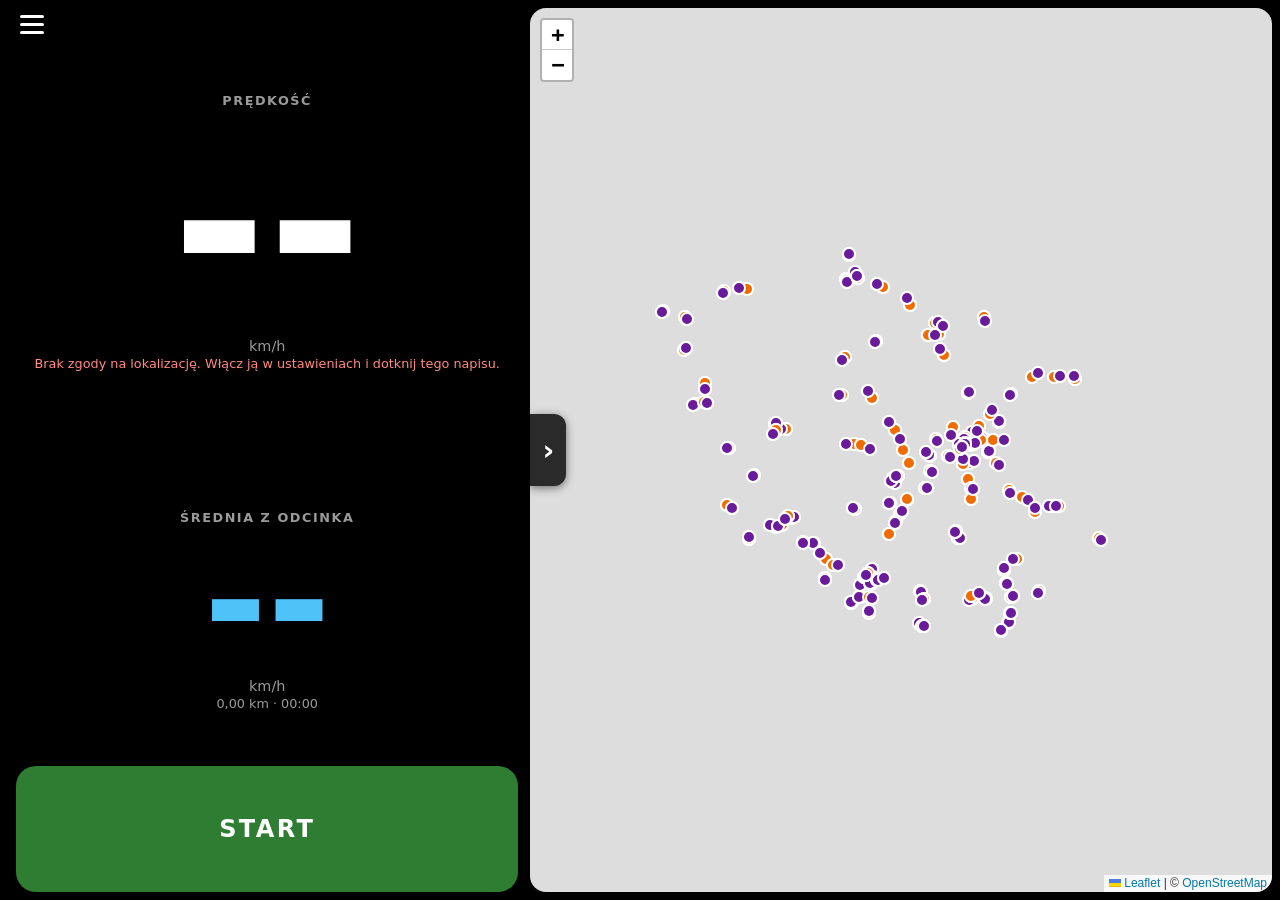
==== commit 8daf0c0e: "Wideorejestrator, ukrywanie mapy i strona zgłoszeń Co-Authored-By: Claude Sonnet 5.5 <noreply@anthro" ====
--- a/index.html
+++ b/index.html
@@ -27,6 +27,7 @@
   <nav id="menu">
     <a href="#pomiar" data-tab="measure">Odcinkowy pomiar</a>
     <a href="#historia" data-tab="history">Historia</a>
+    <a href="#nagrania" data-tab="recordings">Nagrania</a>
     <a href="#odcinki" data-tab="database">Baza odcinków</a>
     <a href="#konfiguracja" data-tab="settings">Konfiguracja</a>
   </nav>
@@ -52,13 +53,25 @@
         <p class="details"><span id="distance">0,00 km</span> · <span id="time">00:00</span></p>
       </section>
 
+      <div id="camera" hidden>
+        <video id="camera-video" muted playsinline></video>
+        <canvas id="camera-canvas" aria-label="Widok z kamery"></canvas>
+        <div class="camera-bar">
+          <span id="camera-state">● REC</span>
+          <button id="camera-save" type="button">Zapisz</button>
+          <button id="camera-size" type="button" aria-label="Pełny ekran">⛶</button>
+        </div>
+      </div>
+
       <button id="toggle" type="button" disabled>START</button>
     </div>
 
     <div class="map-box">
       <div id="live-map" class="map"></div>
       <button id="center" type="button" hidden>Wyśrodkuj</button>
-    </div>
+      <button id="map-hide" type="button" aria-label="Schowaj mapę">›</button>
+    </div>
+    <button id="map-show" type="button" aria-label="Pokaż mapę">‹ Mapa</button>
   </main>
 
   <main id="view-history" hidden>
@@ -94,6 +107,22 @@
     </div>
   </main>
 
+  <main id="view-recordings" hidden>
+    <div class="column">
+      <div id="clip-panel" class="column" hidden>
+        <video id="clip-player" controls playsinline></video>
+        <p id="clip-title" class="note"></p>
+        <button id="clip-export" class="action primary" type="button">Zapisz w telefonie</button>
+        <div class="row">
+          <button id="clip-keep" class="action" type="button">Zachowaj</button>
+          <button id="clip-delete" class="action danger" type="button">Usuń</button>
+        </div>
+      </div>
+      <p id="clips-info" class="note"></p>
+      <ul id="clip-list"></ul>
+    </div>
+  </main>
+
   <main id="view-database" hidden>
     <div class="column">
       <p id="database-count" class="note"></p>
@@ -136,6 +165,28 @@
         </select></label>
       <button id="alert-test" class="action" type="button">Sprawdź sygnał</button>
 
+      <h2>Wideorejestrator</h2>
+      <label class="check"><input id="setting-recording" type="checkbox">
+        <span>Nagrywaj wideo w pętli, gdy aplikacja jest otwarta (bez dźwięku)</span></label>
+      <label class="check">
+        <span>Długość jednego nagrania</span>
+        <select id="setting-clip">
+          <option value="1">1 min</option>
+          <option value="3">3 min</option>
+          <option value="5">5 min</option>
+          <option value="10">10 min</option>
+        </select></label>
+      <label class="check">
+        <span>Pętla: ile poprzednich nagrań trzymać</span>
+        <select id="setting-loop">
+          <option value="1">1</option>
+          <option value="2">2</option>
+          <option value="5">5</option>
+          <option value="11">11</option>
+        </select></label>
+      <p id="recording-state" class="preview" role="status"></p>
+      <p class="note">Minuta nagrania zajmuje około 19 MB. Starsze nagrania są usuwane, chyba że naciśniesz „Zapisz” przy podglądzie lub „Zachowaj” w zakładce Nagrania. Nagrywanie zatrzymuje się po zminimalizowaniu aplikacji.</p>
+
       <h2>Korekta prędkości</h2>
       <div class="stepper">
         <button id="correction-minus" type="button" aria-label="Zmniejsz o 1 km/h">−</button>
@@ -159,6 +210,9 @@
   <script src="alerts.js"></script>
   <script src="database.js"></script>
   <script src="measure.js"></script>
+  <script src="videostore.js"></script>
+  <script src="recorder.js"></script>
+  <script src="recordings.js"></script>
   <script src="history.js"></script>
   <script src="app.js"></script>
 </body>
--- a/style.css
+++ b/style.css
@@ -177,7 +177,7 @@
 
 /* ---------- Historia ---------- */
 
-#view-history, #view-settings, #view-database { overflow-y: auto; }
+#view-history, #view-settings, #view-database, #view-recordings { overflow-y: auto; }
 #trip-list { list-style: none; max-width: 640px; margin: 0 auto; }
 
 .trip {
@@ -309,6 +309,69 @@
 #alert.start, #alert.inside { background: #c62828; }
 #alert.end { background: #2e7d32; }
 #alert.abandon { background: #555; }
+
+/* ---------- Kamera ---------- */
+
+#camera {
+  position: relative;
+  flex: none;
+  height: 24vh;
+  overflow: hidden;
+  border-radius: 14px;
+  background: #111;
+}
+/* Źródło obrazu musi być na stronie, ale nie jest pokazywane */
+#camera-video { position: absolute; width: 1px; height: 1px; opacity: 0; pointer-events: none; }
+#camera-canvas { display: block; width: 100%; height: 100%; object-fit: contain; }
+.camera-bar {
+  position: absolute;
+  top: 6px;
+  left: 6px;
+  right: 6px;
+  display: flex;
+  align-items: center;
+  gap: 6px;
+  font-size: 0.85rem;
+}
+#camera-state {
+  margin-right: auto;
+  padding: 4px 8px;
+  border-radius: 8px;
+  background: rgb(0 0 0 / 0.6);
+  color: #ff5252;
+  font-weight: 700;
+  font-variant-numeric: tabular-nums;
+}
+.camera-bar button { min-width: 40px; min-height: 36px; padding: 0 10px; background: rgb(0 0 0 / 0.65); }
+#camera-size { font-size: 1.2rem; }
+
+#camera.full {
+  position: fixed;
+  z-index: 1300;
+  inset: 0;
+  width: auto;
+  height: auto;
+  border-radius: 0;
+  background: #000;
+}
+#camera.full .camera-bar {
+  top: calc(60px + var(--top));
+  left: calc(12px + var(--left));
+  right: calc(12px + var(--right));
+}
+#camera.full .camera-bar button { min-height: 48px; padding: 0 16px; }
+
+/* Z włączonym podglądem odczyty są mniejsze */
+.readings:has(#camera:not([hidden])) { gap: 6px; }
+.readings:has(#camera:not([hidden])) .current .value { font-size: min(36vw, 14vh); }
+.readings:has(#camera:not([hidden])) .average .value { font-size: min(24vw, 8vh); }
+.readings:has(#camera:not([hidden])) .unit { font-size: 0.9rem; }
+
+#clip-player { width: 100%; max-height: 50vh; border-radius: 12px; background: #111; }
+#clip-list { list-style: none; }
+button.trip { width: 100%; text-align: left; }
+
+#map-hide, #map-show { display: none; }
 
 body.flash::after {
   content: "";
@@ -369,6 +432,41 @@
   .status, .details { margin-top: 2px; font-size: 0.8rem; }
   #toggle { height: max(52px, 14vh); font-size: 1.5rem; }
 
+  #map-hide, #map-show { display: block; font-weight: 700; }
+  #map-hide {
+    position: absolute;
+    z-index: 1000;
+    top: 50%;
+    left: 0;
+    width: 36px;
+    height: 72px;
+    transform: translateY(-50%);
+    border-radius: 0 12px 12px 0;
+    font-size: 1.8rem;
+    box-shadow: 0 2px 8px rgb(0 0 0 / 0.5);
+  }
+  #map-show { display: none; align-self: center; flex: none; width: 44px; height: 120px; writing-mode: vertical-rl; }
+  body.map-hidden #view-measure .map-box { display: none; }
+  body.map-hidden #map-show { display: block; }
+  body.map-hidden .readings { flex: 1; }
+
+  /* Podgląd kamery w rogu; po schowaniu mapy zajmuje prawą połowę */
+  #camera:not(.full) {
+    position: fixed;
+    z-index: 5;
+    right: calc(16px + var(--right));
+    bottom: calc(30px + var(--bottom));
+    width: 32vw;
+    height: 40vh;
+    box-shadow: 0 4px 16px rgb(0 0 0 / 0.6);
+  }
+  body.map-hidden .readings:has(#camera:not([hidden])) { padding-right: 46%; }
+  body.map-hidden #camera:not(.full) { right: calc(64px + var(--right)); bottom: calc(8px + var(--bottom)); width: 44vw; height: 70vh; }
+  .readings:has(#camera:not([hidden])) .current .value { font-size: min(18vw, 27vh); }
+  .readings:has(#camera:not([hidden])) .average .value { font-size: min(12vw, 17vh); }
+  #camera.full .camera-bar { top: calc(52px + var(--top)); }
+  body.map-hidden #alert { left: calc(64px + var(--left)); right: calc(8px + var(--right)); }
+
   /* Poziomo ostrzeżenie leży nad mapą i nie zasłania prędkości */
   #alert { left: calc(40% + 64px); right: calc(120px + var(--right)); top: calc(14px + var(--top)); }
 
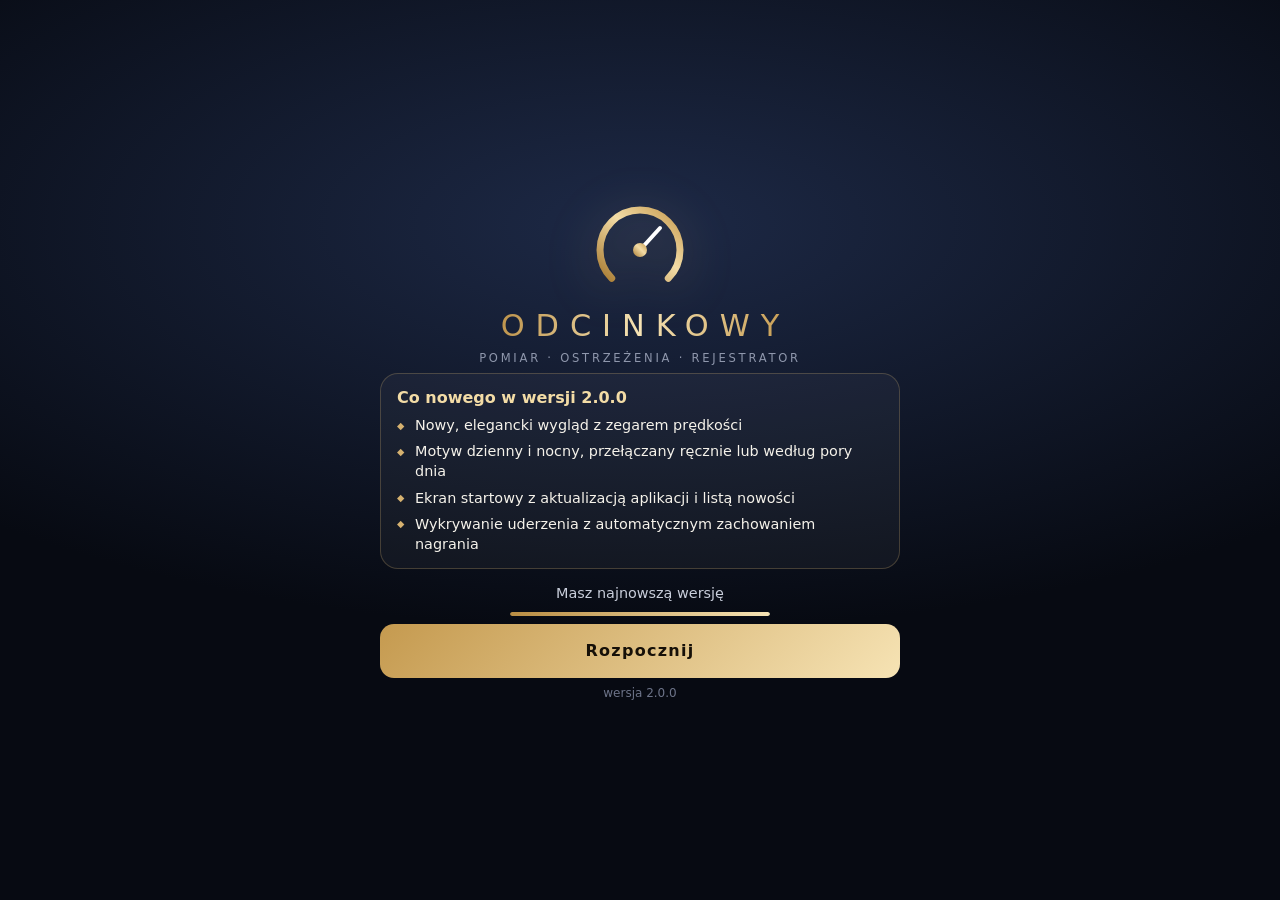
==== commit 3bb1a597: "Wersja 2.0.0: ekran startowy i aktualizacje, nowy wygląd, motyw dzień/noc, wykrywanie uderzenia Co-A" ====
--- a/index.html
+++ b/index.html
@@ -4,7 +4,12 @@
   <meta charset="utf-8">
   <meta name="viewport" content="width=device-width, initial-scale=1, viewport-fit=cover, user-scalable=no">
   <title>Pomiar odcinkowy</title>
-  <meta name="theme-color" content="#000000">
+  <meta name="theme-color" content="#070a12">
+  <script>
+    // Zapamiętany motyw ustawiamy przed narysowaniem strony
+    try { document.documentElement.dataset.theme = localStorage.getItem('odcinkowy.theme') || 'night'; }
+    catch (e) { document.documentElement.dataset.theme = 'night'; }
+  </script>
   <meta name="mobile-web-app-capable" content="yes">
   <meta name="apple-mobile-web-app-capable" content="yes">
   <meta name="apple-mobile-web-app-status-bar-style" content="black-translucent">
@@ -16,20 +21,59 @@
   <link rel="stylesheet" href="style.css">
 </head>
 <body data-view="measure">
+  <div id="splash">
+    <div class="splash-inner">
+      <div class="splash-logo">
+      <svg viewBox="0 0 100 100" aria-hidden="true">
+        <defs><linearGradient id="gold" x1="0" y1="1" x2="1" y2="0">
+          <stop offset="0" stop-color="#a87b32"/><stop offset="0.55" stop-color="#f3dca6"/><stop offset="1" stop-color="#c59a4f"/>
+        </linearGradient></defs>
+        <path d="M21.7 78.3 A40 40 0 1 1 78.3 78.3" fill="none" stroke="url(#gold)" stroke-width="7" stroke-linecap="round"/>
+        <path d="M50 50 L70 28" stroke="#fff" stroke-width="4" stroke-linecap="round"/>
+        <circle cx="50" cy="50" r="7" fill="url(#gold)"/>
+      </svg>
+      </div>
+      <p class="splash-name">ODCINKOWY</p>
+      <p class="splash-tagline">pomiar · ostrzeżenia · rejestrator</p>
+      <div id="splash-news" class="splash-news" hidden>
+        <p id="splash-news-title"></p>
+        <ul id="splash-notes"></ul>
+      </div>
+      <p id="splash-status" role="status">Uruchamiam…</p>
+      <div id="splash-bar" class="busy" role="progressbar" aria-label="Postęp" aria-valuemin="0" aria-valuemax="100"><span></span></div>
+      <button id="splash-go" type="button" hidden>Rozpocznij</button>
+      <button id="splash-later" type="button" hidden>Później</button>
+      <p id="splash-version"></p>
+    </div>
+  </div>
+
   <header>
     <button id="menu-button" type="button" aria-label="Menu" aria-controls="menu" aria-expanded="false">
       <span></span><span></span><span></span>
     </button>
     <p id="title">Odcinkowy pomiar</p>
+    <button id="theme-toggle" type="button">
+      <svg class="icon-sun" viewBox="0 0 24 24" aria-hidden="true"><circle cx="12" cy="12" r="4.5"/><path d="M12 2v3M12 19v3M2 12h3M19 12h3M4.9 4.9 7 7M17 17l2.1 2.1M19.1 4.9 17 7M7 17l-2.1 2.1"/></svg>
+      <svg class="icon-moon" viewBox="0 0 24 24" aria-hidden="true"><path d="M20 14.5A8.5 8.5 0 0 1 9.5 4 8.5 8.5 0 1 0 20 14.5Z"/></svg>
+    </button>
   </header>
 
   <div id="backdrop" hidden></div>
   <nav id="menu">
-    <a href="#pomiar" data-tab="measure">Odcinkowy pomiar</a>
-    <a href="#historia" data-tab="history">Historia</a>
-    <a href="#nagrania" data-tab="recordings">Nagrania</a>
-    <a href="#odcinki" data-tab="database">Baza odcinków</a>
-    <a href="#konfiguracja" data-tab="settings">Konfiguracja</a>
+    <p class="brand">ODCINKOWY</p>
+    <a href="#pomiar" data-tab="measure"><svg viewBox="0 0 24 24" aria-hidden="true"><path d="M4.5 18.5a9.5 9.5 0 1 1 15 0M12 13l4-4.5"/><circle cx="12" cy="13" r="1.5"/></svg>Odcinkowy pomiar</a>
+    <a href="#historia" data-tab="history"><svg viewBox="0 0 24 24" aria-hidden="true"><circle cx="12" cy="12" r="9"/><path d="M12 7v5l3.5 2"/></svg>Historia</a>
+    <a href="#nagrania" data-tab="recordings"><svg viewBox="0 0 24 24" aria-hidden="true"><rect x="3" y="6" width="13" height="12" rx="2.5"/><path d="m16 10 5-3v10l-5-3"/></svg>Nagrania</a>
+    <a href="#odcinki" data-tab="database"><svg viewBox="0 0 24 24" aria-hidden="true"><path d="M12 21s-6.5-5.8-6.5-11a6.5 6.5 0 0 1 13 0c0 5.2-6.5 11-6.5 11Z"/><circle cx="12" cy="10" r="2.3"/></svg>Baza odcinków</a>
+    <a href="#konfiguracja" data-tab="settings"><svg viewBox="0 0 24 24" aria-hidden="true"><path d="M4 7h10M18 7h2M4 17h2M10 17h10"/><circle cx="16" cy="7" r="2.2"/><circle cx="8" cy="17" r="2.2"/></svg>Konfiguracja</a>
+    <div class="menu-theme">
+      <p>Motyw</p>
+      <div class="segmented" role="group" aria-label="Motyw">
+        <button type="button" data-theme-choice="day">Dzień</button>
+        <button type="button" data-theme-choice="night">Noc</button>
+        <button type="button" data-theme-choice="auto">Auto</button>
+      </div>
+    </div>
   </nav>
 
   <div id="alert" role="alert" hidden>
@@ -41,16 +85,36 @@
     <div class="readings">
       <section class="panel current">
         <h1>Prędkość</h1>
-        <div class="value" id="speed">--</div>
-        <div class="unit">km/h</div>
+        <div class="gauge">
+          <div class="dial">
+            <svg viewBox="0 0 200 200" aria-hidden="true">
+              <defs><linearGradient id="gauge-gold" x1="0" y1="1" x2="1" y2="0">
+                <stop offset="0" class="stop-a"/><stop offset="1" class="stop-b"/>
+              </linearGradient></defs>
+              <g transform="rotate(135 100 100)" fill="none">
+                <circle class="track" cx="100" cy="100" r="88" stroke-dasharray="414.7 1000"/>
+                <circle class="ticks" cx="100" cy="100" r="74" stroke-dasharray="0.8 21.74 0.8 21.74 0.8 21.74 0.8 21.74 0.8 21.74 0.8 21.74 0.8 21.74 0.8 21.74 0.8 21.74 0.8 21.74 0.8 21.74 0.8 21.74 0.8 21.74 0.8 21.74 0.8 21.74 0.8 21.74 0.8 21.74 0.8 21.74 0.8 21.74 0.8 21.74 0.8 1000" pathLength="586.4"/>
+                <circle id="gauge-value" cx="100" cy="100" r="88" stroke="url(#gauge-gold)"/>
+              </g>
+            </svg>
+            <div class="reading">
+              <div class="value" id="speed">--</div>
+              <div class="unit">km/h</div>
+            </div>
+          </div>
+        </div>
         <p class="status" id="status" role="status">Szukam sygnału GPS…</p>
       </section>
 
       <section class="panel average">
         <h2>Średnia z odcinka</h2>
-        <div class="value" id="average">--</div>
-        <div class="unit">km/h</div>
-        <p class="details"><span id="distance">0,00 km</span> · <span id="time">00:00</span></p>
+        <div class="average-box">
+          <p><span class="value" id="average">--</span> <span class="unit">km/h</span></p>
+        </div>
+        <dl class="stats">
+          <div><dt>Dystans</dt><dd id="distance">0,00 km</dd></div>
+          <div><dt>Czas</dt><dd id="time">00:00</dd></div>
+        </dl>
       </section>
 
       <div id="camera" hidden>
@@ -148,7 +212,18 @@
   </main>
 
   <main id="view-settings" hidden>
-    <section>
+    <div class="column">
+    <section class="group">
+      <h2>Wygląd</h2>
+      <div class="segmented" role="group" aria-label="Motyw">
+        <button type="button" data-theme-choice="day">Dzień</button>
+        <button type="button" data-theme-choice="night">Noc</button>
+        <button type="button" data-theme-choice="auto">Auto</button>
+      </div>
+      <p class="note">Auto przełącza motyw o wschodzie i zachodzie słońca w Twojej okolicy.</p>
+    </section>
+
+    <section class="group">
       <h2>Odcinki i sygnały</h2>
       <label class="check"><input id="setting-auto" type="checkbox">
         <span>Uruchamiaj pomiar automatycznie, gdy mijam początek odcinka, i kończ po minięciu końca</span></label>
@@ -165,6 +240,9 @@
         </select></label>
       <button id="alert-test" class="action" type="button">Sprawdź sygnał</button>
 
+    </section>
+
+    <section class="group">
       <h2>Wideorejestrator</h2>
       <label class="check"><input id="setting-recording" type="checkbox">
         <span>Nagrywaj wideo w pętli, gdy aplikacja jest otwarta (bez dźwięku)</span></label>
@@ -184,9 +262,25 @@
           <option value="5">5</option>
           <option value="11">11</option>
         </select></label>
+      <label class="check">
+        <span>Czułość wykrywania uderzenia</span>
+        <select id="setting-impact">
+          <option value="0">Wyłączone</option>
+          <option value="1.5">Bardzo wysoka (1,5 g)</option>
+          <option value="2">Wysoka (2 g)</option>
+          <option value="2.5">Średnia (2,5 g)</option>
+          <option value="3.5">Niska (3,5 g)</option>
+          <option value="5">Bardzo niska (5 g)</option>
+        </select></label>
+      <p id="impact-state" class="preview"></p>
+      <button id="impact-reset" class="action" type="button">Wyzeruj odczyt wstrząsu</button>
+      <p class="note">Po wykryciu uderzenia trwające nagranie jest automatycznie zachowywane. Im wyższa czułość, tym słabszy wstrząs wystarczy. Jeśli zapisują się nagrania po dziurach i progach, zmniejsz czułość.</p>
       <p id="recording-state" class="preview" role="status"></p>
       <p class="note">Minuta nagrania zajmuje około 19 MB. Starsze nagrania są usuwane, chyba że naciśniesz „Zapisz” przy podglądzie lub „Zachowaj” w zakładce Nagrania. Nagrywanie zatrzymuje się po zminimalizowaniu aplikacji.</p>
 
+    </section>
+
+    <section class="group">
       <h2>Korekta prędkości</h2>
       <div class="stepper">
         <button id="correction-minus" type="button" aria-label="Zmniejsz o 1 km/h">−</button>
@@ -197,22 +291,36 @@
       <button id="correction-reset" type="button">Wyzeruj</button>
       <p class="note">Wartość jest dodawana do aktualnej i średniej prędkości. Na postoju zawsze widać 0. Dystans i czas się nie zmieniają. Każdy pomiar w Historii zachowuje korektę z chwili zapisu.</p>
     </section>
+
+    <section class="group">
+      <h2>O aplikacji</h2>
+      <p id="about-version" class="note"></p>
+      <button id="about-update" class="action" type="button">Sprawdź aktualizacje</button>
+      <button id="about-news" class="action" type="button">Co nowego</button>
+    </section>
+    </div>
   </main>
 
   <div id="toast" role="status" hidden></div>
 
   <script src="vendor/leaflet/leaflet.js"></script>
+  <script src="version.js"></script>
+  <script src="sun.js"></script>
   <script src="tracker.js"></script>
   <script src="route.js"></script>
   <script src="sections.js"></script>
   <script src="storage.js"></script>
   <script src="ui.js"></script>
+  <script src="theme.js"></script>
+  <script src="startup.js"></script>
   <script src="alerts.js"></script>
   <script src="database.js"></script>
   <script src="measure.js"></script>
   <script src="videostore.js"></script>
   <script src="recorder.js"></script>
   <script src="recordings.js"></script>
+  <script src="impact.js"></script>
+  <script src="motion.js"></script>
   <script src="history.js"></script>
   <script src="app.js"></script>
 </body>
--- a/style.css
+++ b/style.css
@@ -1,19 +1,56 @@
 * { box-sizing: border-box; margin: 0; padding: 0; }
 [hidden] { display: none !important; }
+
+/* ---------- Motywy ---------- */
+
+:root, :root[data-theme="night"] {
+  color-scheme: dark;
+  --bg: #070a12;
+  --glow: rgb(60 82 140 / 0.28);
+  --surface: #101522;
+  --surface-2: #1b2234;
+  --line: rgb(214 178 112 / 0.18);
+  --text: #f5f2ea;
+  --muted: #8f97ac;
+  --gold: #d6b270;
+  --gold-light: #f3dca6;
+  --blue: #86c9ff;
+  --error: #ff9a8f;
+  --danger: #4a1d24;
+  --shadow: 0 10px 30px rgb(0 0 0 / 0.45);
+}
+
+:root[data-theme="day"] {
+  color-scheme: light;
+  --bg: #f4f1ea;
+  --glow: rgb(255 255 255 / 0.9);
+  --surface: #ffffff;
+  --surface-2: #ece7db;
+  --line: rgb(120 90 34 / 0.18);
+  --text: #121a2d;
+  --muted: #5d657a;
+  --gold: #8c6726;
+  --gold-light: #c9a052;
+  --blue: #0f4f8a;
+  --error: #b3261e;
+  --danger: #f6dada;
+  --shadow: 0 8px 24px rgb(40 30 10 / 0.12);
+}
 
 :root {
   --top: env(safe-area-inset-top, 0px);
   --right: env(safe-area-inset-right, 0px);
   --bottom: env(safe-area-inset-bottom, 0px);
   --left: env(safe-area-inset-left, 0px);
-  --header: calc(56px + var(--top));
+  --header: calc(60px + var(--top));
+  --radius: 22px;
 }
 
 html, body {
   height: 100%;
-  background: #000;
-  color: #fff;
-  font-family: system-ui, -apple-system, Roboto, sans-serif;
+  background: var(--bg);
+  color: var(--text);
+  font-family: system-ui, -apple-system, "Segoe UI", Roboto, sans-serif;
   overscroll-behavior: none;
   user-select: none;
   -webkit-user-select: none;
@@ -25,19 +62,43 @@
   display: flex;
   flex-direction: column;
   overflow: hidden;
+  background: radial-gradient(120% 70% at 50% -10%, var(--glow), transparent 70%), var(--bg);
+}
+/* iPhone rysuje biały pasek stanu, więc w trybie dziennym dajemy pod nim ciemne tło */
+:root[data-theme="day"] body::before {
+  content: "";
+  position: fixed;
+  z-index: 4000;
+  inset: 0 0 auto 0;
+  height: var(--top);
+  background: #121a2d;
 }
 
 button, select {
   font: inherit;
-  color: #fff;
-  border: 0;
-  border-radius: 12px;
-  background: #2a2a2a;
+  color: var(--text);
+  border: 1px solid var(--line);
+  border-radius: 14px;
+  background: var(--surface-2);
   touch-action: manipulation;
   cursor: pointer;
 }
-button:active { filter: brightness(1.2); }
+button:active { filter: brightness(1.12); transform: scale(0.985); }
 button:disabled { opacity: 0.4; }
+:focus-visible { outline: 2px solid var(--gold); outline-offset: 2px; }
+
+svg { display: block; }
+
+.note { font-size: 0.92rem; line-height: 1.5; color: var(--muted); }
+.note a { color: var(--blue); }
+
+h1, h2, .brand {
+  font-size: 0.74rem;
+  font-weight: 700;
+  letter-spacing: 0.22em;
+  text-transform: uppercase;
+  color: var(--gold);
+}
 
 /* ---------- Nagłówek i menu ---------- */
 
@@ -47,24 +108,28 @@
   align-items: center;
   gap: 8px;
   height: var(--header);
-  padding: var(--top) var(--right) 0 calc(8px + var(--left));
-}
-
-#title { font-weight: 600; color: #9a9a9a; }
-
-#menu-button {
-  width: 48px;
-  height: 48px;
+  padding: var(--top) calc(12px + var(--right)) 0 calc(12px + var(--left));
+}
+
+#title { flex: 1; font-weight: 600; letter-spacing: 0.04em; }
+
+#menu-button, #theme-toggle {
+  flex: none;
+  width: 44px;
+  height: 44px;
   display: flex;
   flex-direction: column;
   align-items: center;
   justify-content: center;
   gap: 5px;
-  background: transparent;
-}
-#menu-button span { width: 24px; height: 3px; border-radius: 2px; background: #fff; }
-
-#backdrop { position: fixed; inset: 0; z-index: 2000; background: rgb(0 0 0 / 0.6); }
+  background: var(--surface);
+}
+#menu-button span { width: 20px; height: 2px; border-radius: 2px; background: var(--gold); }
+#menu-button span:last-child { width: 13px; align-self: flex-start; margin-left: 11px; }
+#theme-toggle svg { width: 22px; height: 22px; fill: none; stroke: var(--gold); stroke-width: 1.8; stroke-linecap: round; }
+:root[data-theme="day"] .icon-sun, :root[data-theme="night"] .icon-moon { display: none; }
+
+#backdrop { position: fixed; inset: 0; z-index: 2000; background: rgb(3 5 10 / 0.6); backdrop-filter: blur(3px); -webkit-backdrop-filter: blur(3px); }
 
 #menu {
   position: fixed;
@@ -72,40 +137,47 @@
   top: 0;
   bottom: 0;
   left: 0;
-  width: min(80vw, 300px);
+  display: flex;
+  flex-direction: column;
+  gap: 4px;
+  width: min(82vw, 310px);
   overflow-y: auto;
-  padding: calc(16px + var(--top)) 12px 16px calc(12px + var(--left));
-  background: #1a1a1a;
-  transform: translateX(-100%);
+  padding: calc(20px + var(--top)) 14px calc(16px + var(--bottom)) calc(14px + var(--left));
+  background: var(--surface);
+  border-right: 1px solid var(--line);
+  box-shadow: var(--shadow);
+  transform: translateX(-105%);
   visibility: hidden;
-  transition: transform 0.2s, visibility 0.2s;
-}
+  transition: transform 0.25s ease, visibility 0.25s;
+}
+#menu > * { flex: none; }
 #menu.open { transform: none; visibility: visible; }
+.brand { padding: 4px 12px 14px; font-size: 1rem; }
 
 #menu a {
-  display: block;
-  padding: 16px;
-  border-radius: 12px;
-  font-size: 1.15rem;
-  color: #fff;
+  display: flex;
+  align-items: center;
+  gap: 14px;
+  padding: 13px 14px;
+  border: 1px solid transparent;
+  border-radius: 14px;
+  font-size: 1.05rem;
+  color: var(--text);
   text-decoration: none;
 }
-#menu a[aria-current] { background: #333; font-weight: 700; }
+#menu a svg { width: 22px; height: 22px; fill: none; stroke: var(--gold); stroke-width: 1.7; stroke-linecap: round; stroke-linejoin: round; }
+#menu a[aria-current] { border-color: var(--line); background: var(--surface-2); font-weight: 700; }
+#menu .menu-theme { margin-top: auto; padding-top: 16px; display: flex; flex-direction: column; gap: 8px; }
+.menu-theme p { padding-left: 4px; font-size: 0.85rem; color: var(--muted); }
+
+.segmented { display: grid; grid-template-columns: repeat(3, 1fr); gap: 4px; padding: 4px; border-radius: 16px; background: var(--bg); border: 1px solid var(--line); }
+.segmented button { min-height: 40px; border-color: transparent; background: transparent; color: var(--muted); }
+.segmented button[aria-pressed="true"] { background: linear-gradient(135deg, var(--gold), var(--gold-light)); color: #161008; font-weight: 700; }
 
 main {
   flex: 1;
   min-height: 0;
-  padding: 0 calc(16px + var(--right)) calc(16px + var(--bottom)) calc(16px + var(--left));
-}
-
-.note { font-size: 0.95rem; line-height: 1.4; color: #9a9a9a; }
-
-h1, h2 {
-  font-size: 1rem;
-  font-weight: 600;
-  letter-spacing: 0.12em;
-  text-transform: uppercase;
-  color: #9a9a9a;
+  padding: 4px calc(14px + var(--right)) calc(14px + var(--bottom)) calc(14px + var(--left));
 }
 
 /* ---------- Pomiar ---------- */
@@ -118,41 +190,63 @@
   display: flex;
   flex-direction: column;
   align-items: center;
-  justify-content: center;
   min-height: 0;
+  padding: 12px;
+  border: 1px solid var(--line);
+  border-radius: var(--radius);
+  background: linear-gradient(165deg, var(--surface), color-mix(in srgb, var(--surface) 70%, var(--bg)));
+  box-shadow: var(--shadow);
   text-align: center;
 }
-.panel.current { flex: 1.4; }
+.panel.current { flex: 1.75; }
 .panel.average { flex: 1; }
 
+/* Zegar i liczby skalują się do miejsca, jakie dostaną */
+.gauge { flex: 1; align-self: stretch; min-height: 0; container-type: size; display: grid; place-items: center; }
+.dial { position: relative; width: 100cqmin; height: 100cqmin; container-type: size; }
+.dial svg { width: 100%; height: 100%; }
+.track { stroke: var(--surface-2); stroke-width: 9; stroke-linecap: round; }
+.ticks { stroke: var(--muted); stroke-width: 7; opacity: 0.45; }
+#gauge-value { stroke-width: 9; stroke-linecap: round; opacity: 0; transition: stroke-dasharray 0.5s ease-out; }
+.stop-a { stop-color: var(--gold); }
+.stop-b { stop-color: var(--gold-light); }
+.reading { position: absolute; inset: 0; display: flex; flex-direction: column; align-items: center; justify-content: center; }
+
 .value {
-  font-weight: 700;
+  font-weight: 750;
   line-height: 1;
+  letter-spacing: -0.03em;
   font-variant-numeric: tabular-nums;
 }
-.current .value { font-size: min(46vw, 21vh); }
-.average .value { font-size: min(30vw, 13vh); color: #4fc3f7; }
-
-.unit { font-size: 1.2rem; color: #9a9a9a; }
-
-.status, .details {
-  margin-top: 6px;
-  font-size: 0.95rem;
-  color: #9a9a9a;
-  font-variant-numeric: tabular-nums;
-}
-.status.error { color: #ff8a80; }
+#speed { font-size: 33cqmin; }
+.unit { font-size: 0.85rem; letter-spacing: 0.14em; color: var(--muted); }
+.reading .unit { font-size: max(0.65rem, 6cqmin); }
+
+.status { margin-top: 4px; font-size: 0.82rem; color: var(--muted); font-variant-numeric: tabular-nums; }
+.status.error { color: var(--error); }
+
+.average-box { flex: 1; align-self: stretch; min-height: 0; container-type: size; display: grid; place-items: center; }
+#average { font-size: min(82cqh, 30cqw); color: var(--blue); }
+
+.stats { align-self: stretch; display: grid; grid-template-columns: 1fr 1fr; border-top: 1px solid var(--line); padding-top: 8px; }
+.stats div + div { border-left: 1px solid var(--line); }
+.stats dt { font-size: 0.66rem; letter-spacing: 0.16em; text-transform: uppercase; color: var(--muted); }
+.stats dd { font-size: 1.15rem; font-weight: 650; font-variant-numeric: tabular-nums; }
 
 #toggle {
   flex: none;
-  height: max(72px, 12vh);
-  border-radius: 20px;
-  font-size: 2rem;
+  height: max(68px, 10vh);
+  border: 1px solid rgb(255 255 255 / 0.18);
+  border-radius: var(--radius);
+  font-size: 1.6rem;
   font-weight: 800;
-  letter-spacing: 0.1em;
-  background: #2e7d32;
-}
-#toggle.running { background: #c62828; }
+  letter-spacing: 0.32em;
+  text-indent: 0.32em;
+  color: #fff;
+  background: linear-gradient(160deg, #1d9a6c, #0b5a40);
+  box-shadow: var(--shadow), inset 0 1px 0 rgb(255 255 255 / 0.22);
+}
+#toggle.running { background: linear-gradient(160deg, #d23b4a, #86131f); }
 
 /* ---------- Mapa ---------- */
 
@@ -161,10 +255,18 @@
   isolation: isolate;
   min-width: 0;
   min-height: 0;
-  border-radius: 16px;
+  border: 1px solid var(--line);
+  border-radius: var(--radius);
   overflow: hidden;
-}
-.map { position: absolute; inset: 0; background: #ddd; }
+  box-shadow: var(--shadow);
+}
+.map { position: absolute; inset: 0; background: var(--surface-2); }
+:root[data-theme="night"] .leaflet-tile-pane { filter: invert(1) hue-rotate(180deg) brightness(0.92) contrast(0.88) saturate(0.75); }
+:root[data-theme="night"] .leaflet-bar a,
+:root[data-theme="night"] .leaflet-control-attribution,
+:root[data-theme="night"] .leaflet-popup-content-wrapper,
+:root[data-theme="night"] .leaflet-popup-tip { background: var(--surface); color: var(--text); border-color: var(--line); }
+:root[data-theme="night"] .leaflet-control-attribution a { color: var(--blue); }
 
 #center {
   position: absolute;
@@ -172,206 +274,144 @@
   top: 10px;
   right: 10px;
   padding: 12px 16px;
-  box-shadow: 0 2px 8px rgb(0 0 0 / 0.5);
-}
-
-/* ---------- Historia ---------- */
+  box-shadow: var(--shadow);
+}
+
+/* ---------- Listy: historia, nagrania, baza ---------- */
 
 #view-history, #view-settings, #view-database, #view-recordings { overflow-y: auto; }
-#trip-list { list-style: none; max-width: 640px; margin: 0 auto; }
+#trip-list, #clip-list, #local-list { list-style: none; }
+#trip-list { max-width: 640px; margin: 0 auto; }
 
 .trip {
   display: grid;
   grid-template-columns: 1fr auto;
   gap: 4px 12px;
   margin-bottom: 10px;
-  padding: 14px 16px;
+  padding: 16px 18px;
+  border: 1px solid var(--line);
+  border-radius: 18px;
+  background: var(--surface);
+  box-shadow: var(--shadow);
+  color: var(--text);
+  text-decoration: none;
+}
+button.trip { width: 100%; text-align: left; }
+.trip-average { grid-row: span 2; align-self: center; font-size: 1.35rem; font-weight: 750; color: var(--blue); }
+.trip-details { font-size: 0.88rem; color: var(--muted); }
+#history-empty { max-width: 640px; margin: 24px auto; text-align: center; }
+
+.column { display: flex; flex-direction: column; gap: 14px; width: 100%; max-width: 480px; margin: 0 auto; }
+.column > * { flex: none; }
+.column h2 { margin-top: 10px; text-align: center; }
+
+.action {
+  display: flex;
+  align-items: center;
+  justify-content: center;
+  min-height: 50px;
+  padding: 8px 14px;
+  border: 1px solid var(--line);
   border-radius: 14px;
-  background: #1a1a1a;
-  color: #fff;
+  background: var(--surface-2);
+  color: var(--text);
+  text-align: center;
   text-decoration: none;
 }
-.trip-average { grid-row: span 2; align-self: center; font-size: 1.4rem; font-weight: 700; color: #4fc3f7; }
-.trip-details { font-size: 0.9rem; color: #9a9a9a; }
-#history-empty { max-width: 640px; margin: 24px auto; text-align: center; }
+.action.primary, #replay-play { border-color: transparent; background: linear-gradient(135deg, var(--gold), var(--gold-light)); color: #161008; font-weight: 750; }
+.danger, #replay-delete { background: var(--danger); }
+
+input[type="text"], input[type="number"] {
+  min-height: 50px;
+  padding: 0 14px;
+  border: 1px solid var(--line);
+  border-radius: 14px;
+  background: var(--surface);
+  color: var(--text);
+  font: inherit;
+  user-select: text;
+  -webkit-user-select: text;
+}
+
+.card { display: flex; flex-direction: column; gap: 8px; margin-bottom: 10px; padding: 14px; border: 1px solid var(--line); border-radius: 18px; background: var(--surface); }
+
+#clip-player { width: 100%; max-height: 50vh; border-radius: 16px; background: #000; }
 
 /* ---------- Odtwarzanie ---------- */
 
 #view-replay { display: flex; flex-direction: column; gap: 12px; }
 #view-replay .map-box { flex: 1; order: -1; }
 
-.replay-panel {
-  display: flex;
-  flex-direction: column;
-  gap: 6px;
-  text-align: center;
-  font-variant-numeric: tabular-nums;
-}
-#replay-speed { font-size: 2.6rem; font-weight: 700; line-height: 1.1; color: #4fc3f7; }
+.replay-panel { display: flex; flex-direction: column; gap: 6px; text-align: center; font-variant-numeric: tabular-nums; }
+#replay-speed { font-size: 2.6rem; font-weight: 750; line-height: 1.1; color: var(--blue); }
 #replay-position { user-select: text; -webkit-user-select: text; }
-#replay-slider { width: 100%; height: 32px; accent-color: #4fc3f7; }
+#replay-slider { width: 100%; height: 32px; accent-color: var(--gold); }
 
 .row { display: flex; gap: 8px; }
 .row > * { flex: 1; min-height: 46px; }
 .row select { flex: 0 0 90px; text-align: center; }
-#replay-play { background: #1565c0; font-weight: 700; }
-#replay-delete { background: #4a1f1f; }
 .back {
   display: flex;
   align-items: center;
   justify-content: center;
-  border-radius: 12px;
-  background: #2a2a2a;
-  color: #fff;
+  border: 1px solid var(--line);
+  border-radius: 14px;
+  background: var(--surface-2);
+  color: var(--text);
   text-decoration: none;
 }
 
 /* ---------- Konfiguracja ---------- */
 
-#view-settings section {
+.group {
   display: flex;
   flex-direction: column;
-  gap: 16px;
-  max-width: 480px;
-  margin: 0 auto;
-  padding-top: 8px;
+  gap: 14px;
+  padding: 18px 16px;
+  border: 1px solid var(--line);
+  border-radius: var(--radius);
+  background: var(--surface);
+  box-shadow: var(--shadow);
   text-align: center;
 }
-.stepper { display: flex; align-items: center; justify-content: space-between; gap: 12px; font-size: 1.2rem; }
-.stepper button { width: 72px; height: 72px; font-size: 2.4rem; }
-#correction { font-size: 3rem; font-weight: 700; font-variant-numeric: tabular-nums; }
-.preview { color: #4fc3f7; }
+.group h2 { margin: 0; }
+.stepper { display: flex; align-items: center; justify-content: space-between; gap: 12px; font-size: 1.1rem; }
+.stepper button { width: 68px; height: 68px; font-size: 2.2rem; color: var(--gold); }
+#correction { font-size: 3rem; font-weight: 750; font-variant-numeric: tabular-nums; }
+.preview { color: var(--blue); }
+.preview:empty { display: none; }
 #correction-reset { min-height: 48px; }
 
-/* ---------- Baza odcinków i ustawienia ---------- */
-
-.column { display: flex; flex-direction: column; gap: 12px; width: 100%; max-width: 480px; margin: 0 auto; }
-.column > * { flex: none; }
-.column h2 { margin-top: 12px; text-align: center; }
-.note a { color: #4fc3f7; }
-
-.action {
-  display: flex;
-  align-items: center;
-  justify-content: center;
-  min-height: 52px;
-  padding: 8px 12px;
-  border-radius: 12px;
-  background: #2a2a2a;
-  color: #fff;
-  text-align: center;
-  text-decoration: none;
-}
-.action.primary { background: #1565c0; font-weight: 700; }
-.danger { background: #4a1f1f; }
-
-input[type="text"], input[type="number"] {
-  min-height: 48px;
-  padding: 0 12px;
-  border: 1px solid #444;
-  border-radius: 12px;
-  background: #111;
-  color: #fff;
-  font: inherit;
-  user-select: text;
-  -webkit-user-select: text;
-}
-
-#local-list { list-style: none; }
-.card { display: flex; flex-direction: column; gap: 8px; margin-bottom: 10px; padding: 12px; border-radius: 14px; background: #1a1a1a; }
-
 .check { display: flex; align-items: center; gap: 12px; min-height: 48px; text-align: left; }
-.check input { flex: none; width: 28px; height: 28px; accent-color: #1565c0; }
+.check input { flex: none; width: 26px; height: 26px; accent-color: var(--gold); }
 .check span { flex: 1; }
-.check select { min-height: 48px; padding: 0 12px; }
+.check select { min-height: 46px; max-width: 55%; padding: 0 10px; }
 
 /* ---------- Ostrzeżenia ---------- */
 
 #alert {
   position: fixed;
   z-index: 1400;
-  top: calc(4px + var(--top));
+  top: calc(6px + var(--top));
   left: calc(64px + var(--left));
-  right: calc(8px + var(--right));
+  right: calc(64px + var(--right));
   display: flex;
   flex-direction: column;
   justify-content: center;
   min-height: 48px;
-  padding: 4px 12px;
-  border-radius: 12px;
+  padding: 4px 10px;
+  border-radius: 14px;
+  color: #fff;
   text-align: center;
   pointer-events: none;
-  box-shadow: 0 4px 16px rgb(0 0 0 / 0.5);
-}
-#alert strong { font-size: 1.15rem; }
-#alert span { overflow: hidden; white-space: nowrap; text-overflow: ellipsis; font-size: 0.9rem; }
-#alert.approach { background: #ffb300; color: #000; }
-#alert.start, #alert.inside { background: #c62828; }
-#alert.end { background: #2e7d32; }
-#alert.abandon { background: #555; }
-
-/* ---------- Kamera ---------- */
-
-#camera {
-  position: relative;
-  flex: none;
-  height: 24vh;
-  overflow: hidden;
-  border-radius: 14px;
-  background: #111;
-}
-/* Źródło obrazu musi być na stronie, ale nie jest pokazywane */
-#camera-video { position: absolute; width: 1px; height: 1px; opacity: 0; pointer-events: none; }
-#camera-canvas { display: block; width: 100%; height: 100%; object-fit: contain; }
-.camera-bar {
-  position: absolute;
-  top: 6px;
-  left: 6px;
-  right: 6px;
-  display: flex;
-  align-items: center;
-  gap: 6px;
-  font-size: 0.85rem;
-}
-#camera-state {
-  margin-right: auto;
-  padding: 4px 8px;
-  border-radius: 8px;
-  background: rgb(0 0 0 / 0.6);
-  color: #ff5252;
-  font-weight: 700;
-  font-variant-numeric: tabular-nums;
-}
-.camera-bar button { min-width: 40px; min-height: 36px; padding: 0 10px; background: rgb(0 0 0 / 0.65); }
-#camera-size { font-size: 1.2rem; }
-
-#camera.full {
-  position: fixed;
-  z-index: 1300;
-  inset: 0;
-  width: auto;
-  height: auto;
-  border-radius: 0;
-  background: #000;
-}
-#camera.full .camera-bar {
-  top: calc(60px + var(--top));
-  left: calc(12px + var(--left));
-  right: calc(12px + var(--right));
-}
-#camera.full .camera-bar button { min-height: 48px; padding: 0 16px; }
-
-/* Z włączonym podglądem odczyty są mniejsze */
-.readings:has(#camera:not([hidden])) { gap: 6px; }
-.readings:has(#camera:not([hidden])) .current .value { font-size: min(36vw, 14vh); }
-.readings:has(#camera:not([hidden])) .average .value { font-size: min(24vw, 8vh); }
-.readings:has(#camera:not([hidden])) .unit { font-size: 0.9rem; }
-
-#clip-player { width: 100%; max-height: 50vh; border-radius: 12px; background: #111; }
-#clip-list { list-style: none; }
-button.trip { width: 100%; text-align: left; }
-
-#map-hide, #map-show { display: none; }
+  box-shadow: 0 6px 20px rgb(0 0 0 / 0.45);
+}
+#alert strong { font-size: 1.02rem; line-height: 1.25; }
+#alert span { overflow: hidden; white-space: nowrap; text-overflow: ellipsis; font-size: 0.82rem; }
+#alert.approach { background: #ffb300; color: #141006; }
+#alert.start, #alert.inside, #alert.impact { background: #c0212f; }
+#alert.end { background: #157a54; }
+#alert.abandon { background: #4c5263; }
 
 body.flash::after {
   content: "";
@@ -388,63 +428,154 @@
   position: fixed;
   z-index: 1500;
   left: 50%;
-  bottom: calc(16px + var(--bottom));
+  bottom: calc(18px + var(--bottom));
   transform: translateX(-50%);
   width: max-content;
   max-width: 90vw;
   padding: 12px 18px;
-  border-radius: 12px;
-  background: #fff;
-  color: #000;
+  border: 1px solid var(--gold);
+  border-radius: 14px;
+  background: var(--surface);
+  color: var(--text);
   font-weight: 600;
   text-align: center;
-  box-shadow: 0 4px 16px rgb(0 0 0 / 0.5);
+  box-shadow: var(--shadow);
+}
+
+/* ---------- Kamera ---------- */
+
+#camera {
+  position: relative;
+  flex: none;
+  height: 22vh;
+  overflow: hidden;
+  border: 1px solid var(--line);
+  border-radius: 18px;
+  background: #000;
+}
+/* Źródło obrazu musi być na stronie, ale nie jest pokazywane */
+#camera-video { position: absolute; width: 1px; height: 1px; opacity: 0; pointer-events: none; }
+#camera-canvas { display: block; width: 100%; height: 100%; object-fit: contain; }
+.camera-bar { position: absolute; top: 6px; left: 6px; right: 6px; display: flex; align-items: center; gap: 6px; font-size: 0.85rem; }
+#camera-state {
+  margin-right: auto;
+  padding: 4px 8px;
+  border-radius: 8px;
+  background: rgb(0 0 0 / 0.6);
+  color: #ff6b6b;
+  font-weight: 700;
+  font-variant-numeric: tabular-nums;
+}
+.camera-bar button { min-width: 40px; min-height: 36px; padding: 0 10px; border-color: rgb(255 255 255 / 0.2); background: rgb(0 0 0 / 0.65); color: #fff; }
+#camera-size { font-size: 1.2rem; }
+
+#camera.full { position: fixed; z-index: 1300; inset: 0; width: auto; height: auto; border: 0; border-radius: 0; }
+#camera.full .camera-bar { top: calc(64px + var(--top)); left: calc(12px + var(--left)); right: calc(12px + var(--right)); }
+#camera.full .camera-bar button { min-height: 48px; padding: 0 16px; }
+
+/* Z włączonym podglądem odczyty są ciaśniejsze */
+.readings:has(#camera:not([hidden])) { gap: 8px; }
+.readings:has(#camera:not([hidden])) .panel { padding: 8px; }
+.readings:has(#camera:not([hidden])) .panel h1,
+.readings:has(#camera:not([hidden])) .stats dt { display: none; }
+
+#map-hide, #map-show { display: none; }
+
+/* ---------- Ekran startowy (zawsze w barwach marki) ---------- */
+
+#splash {
+  position: fixed;
+  z-index: 5000;
+  inset: 0;
+  display: flex;
+  overflow-y: auto;
+  padding: calc(20px + var(--top)) calc(24px + var(--right)) calc(20px + var(--bottom)) calc(24px + var(--left));
+  background: radial-gradient(100% 60% at 50% 25%, #1d2946, #070a12 75%);
+  color: #f5f2ea;
+  text-align: center;
+  transition: opacity 0.4s;
+}
+#splash.done { opacity: 0; pointer-events: none; }
+.splash-inner { display: flex; flex-direction: column; align-items: center; gap: 14px; width: 100%; max-width: 380px; margin: auto; }
+.splash-inner > * { flex: none; }
+.splash-logo { width: min(34vw, 22vh, 150px); filter: drop-shadow(0 8px 24px rgb(214 178 112 / 0.3)); }
+.splash-name {
+  font-size: 1.9rem;
+  font-weight: 300;
+  letter-spacing: 0.36em;
+  text-indent: 0.36em;
+  background: linear-gradient(100deg, #b98d43, #f6e3b4 50%, #c59a4f);
+  -webkit-background-clip: text;
+  background-clip: text;
+  color: transparent;
+}
+.splash-tagline { font-size: 0.72rem; letter-spacing: 0.24em; text-transform: uppercase; color: #8f97ac; }
+.splash-news { align-self: stretch; padding: 14px 16px; border: 1px solid rgb(214 178 112 / 0.25); border-radius: 18px; background: rgb(255 255 255 / 0.04); text-align: left; }
+.splash-news p { margin-bottom: 8px; font-weight: 700; color: #f3dca6; }
+.splash-news ul { list-style: none; display: flex; flex-direction: column; gap: 6px; font-size: 0.9rem; line-height: 1.4; }
+.splash-news li { position: relative; padding-left: 18px; }
+.splash-news li::before { content: "◆"; position: absolute; left: 0; font-size: 0.6rem; top: 0.35em; color: #d6b270; }
+#splash-status { min-height: 1.3em; margin-top: 8px; font-size: 0.9rem; color: #c9cedb; }
+#splash-bar { width: 100%; max-width: 260px; height: 4px; overflow: hidden; border-radius: 4px; background: rgb(255 255 255 / 0.1); }
+#splash-bar span { display: block; width: 0; height: 100%; border-radius: 4px; background: linear-gradient(90deg, #b98d43, #f6e3b4); transition: width 0.25s; }
+#splash-bar.busy span { width: 40%; animation: busy 1.1s ease-in-out infinite; }
+@keyframes busy { from { transform: translateX(-100%); } to { transform: translateX(260%); } }
+#splash-go { width: 100%; min-height: 54px; border: 0; background: linear-gradient(135deg, #c59a4f, #f6e3b4); color: #161008; font-weight: 750; letter-spacing: 0.08em; }
+#splash-later { min-height: 44px; padding: 0 24px; border-color: rgb(214 178 112 / 0.25); background: transparent; color: #c9cedb; }
+#splash-version { font-size: 0.75rem; color: #6d7489; }
+
+@media (prefers-reduced-motion: reduce) {
+  * { transition: none !important; }
 }
 
 /* ---------- Poziomo: odczyty po lewej, mapa po prawej ---------- */
 
 @media (orientation: landscape) {
-  /* Na ekranie pomiaru przycisk menu leży nad lewą kolumną, żeby zyskać wysokość */
+  /* Na ekranie pomiaru przyciski leżą przy lewej krawędzi, żeby zyskać wysokość */
   body[data-view="measure"] header {
     position: fixed;
     z-index: 10;
+    flex-direction: column;
+    height: auto;
     top: 0;
     left: 0;
-    right: auto;
+    padding: calc(10px + var(--top)) 0 0 calc(8px + var(--left));
   }
   body[data-view="measure"] #title { display: none; }
-  header { height: calc(48px + var(--top)); }
+  body[data-view="measure"] header button { width: 40px; height: 40px; }
+  header { height: calc(52px + var(--top)); }
 
   #view-measure {
     flex-direction: row;
-    gap: 12px;
-    padding-top: calc(8px + var(--top));
-    padding-bottom: calc(8px + var(--bottom));
-    padding-right: calc(8px + var(--right));
+    gap: 10px;
+    padding: calc(8px + var(--top)) calc(8px + var(--right)) calc(8px + var(--bottom)) calc(56px + var(--left));
   }
-  .readings { flex: 0 0 40%; gap: 6px; }
+  .readings { flex: 0 0 38%; gap: 6px; }
   #view-measure .map-box { display: block; flex: 1; }
-  .panel.current { flex: 1.5; }
-  .current .value { font-size: min(18vw, 27vh); }
-  .average .value { font-size: min(12vw, 17vh); }
-  h1, h2 { font-size: 0.8rem; }
-  .unit { font-size: 0.9rem; }
-  .status, .details { margin-top: 2px; font-size: 0.8rem; }
-  #toggle { height: max(52px, 14vh); font-size: 1.5rem; }
-
-  #map-hide, #map-show { display: block; font-weight: 700; }
+  .panel { padding: 6px 10px; }
+  .panel.current { flex: 1.7; }
+  .current h1 { display: none; }
+  .average h2 { font-size: 0.64rem; }
+  .status { margin-top: 0; font-size: 0.72rem; }
+  .stats { padding-top: 2px; }
+  .stats dt { display: none; }
+  .stats dd { font-size: 0.9rem; }
+  #toggle { height: max(50px, 13vh); font-size: 1.25rem; }
+
+  #map-hide, #map-show { display: block; font-weight: 700; color: var(--gold); }
   #map-hide {
     position: absolute;
     z-index: 1000;
     top: 50%;
     left: 0;
-    width: 36px;
+    width: 34px;
     height: 72px;
     transform: translateY(-50%);
-    border-radius: 0 12px 12px 0;
+    border-radius: 0 14px 14px 0;
     font-size: 1.8rem;
-    box-shadow: 0 2px 8px rgb(0 0 0 / 0.5);
+    box-shadow: var(--shadow);
   }
+  #map-hide:active { transform: translateY(-50%); }
   #map-show { display: none; align-self: center; flex: none; width: 44px; height: 120px; writing-mode: vertical-rl; }
   body.map-hidden #view-measure .map-box { display: none; }
   body.map-hidden #map-show { display: block; }
@@ -458,21 +589,22 @@
     bottom: calc(30px + var(--bottom));
     width: 32vw;
     height: 40vh;
-    box-shadow: 0 4px 16px rgb(0 0 0 / 0.6);
+    box-shadow: var(--shadow);
   }
   body.map-hidden .readings:has(#camera:not([hidden])) { padding-right: 46%; }
-  body.map-hidden #camera:not(.full) { right: calc(64px + var(--right)); bottom: calc(8px + var(--bottom)); width: 44vw; height: 70vh; }
-  .readings:has(#camera:not([hidden])) .current .value { font-size: min(18vw, 27vh); }
-  .readings:has(#camera:not([hidden])) .average .value { font-size: min(12vw, 17vh); }
+  body.map-hidden #camera:not(.full) { right: calc(64px + var(--right)); bottom: calc(8px + var(--bottom)); width: 42vw; height: 72vh; }
   #camera.full .camera-bar { top: calc(52px + var(--top)); }
+
+  /* Ostrzeżenie leży nad mapą i nie zasłania prędkości */
+  #alert { left: calc(38% + 100px); right: calc(124px + var(--right)); top: calc(14px + var(--top)); }
   body.map-hidden #alert { left: calc(64px + var(--left)); right: calc(8px + var(--right)); }
-
-  /* Poziomo ostrzeżenie leży nad mapą i nie zasłania prędkości */
-  #alert { left: calc(40% + 64px); right: calc(120px + var(--right)); top: calc(14px + var(--top)); }
 
   #view-replay { flex-direction: row; padding-bottom: calc(8px + var(--bottom)); }
   #view-replay .map-box { order: 0; }
   .replay-panel { flex: 0 0 40%; overflow-y: auto; }
   .replay-panel > * { flex: none; }
   #replay-speed { font-size: 2rem; }
-}
+
+  .splash-inner { max-width: 520px; gap: 8px; }
+  .splash-logo { width: min(22vh, 100px); }
+}
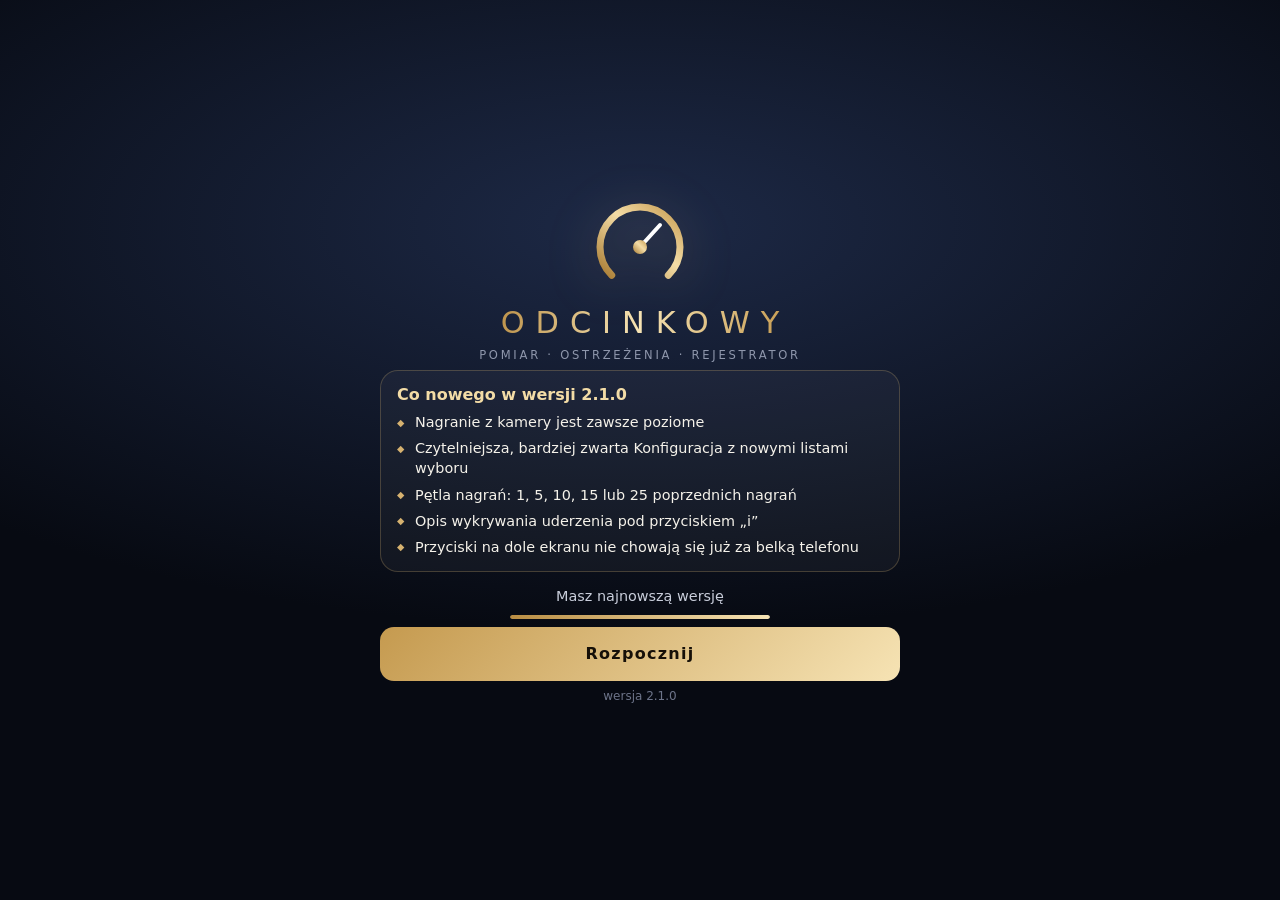
==== commit 11f8ca40: "Wersja 2.1.0: poziome nagranie, nowa Konfiguracja i listy wyboru, większa pętla Co-Authored-By: Clau" ====
--- a/index.html
+++ b/index.html
@@ -220,64 +220,76 @@
         <button type="button" data-theme-choice="night">Noc</button>
         <button type="button" data-theme-choice="auto">Auto</button>
       </div>
-      <p class="note">Auto przełącza motyw o wschodzie i zachodzie słońca w Twojej okolicy.</p>
+      <p class="hint">Auto przełącza motyw o wschodzie i zachodzie słońca w Twojej okolicy.</p>
     </section>
 
     <section class="group">
       <h2>Odcinki i sygnały</h2>
-      <label class="check"><input id="setting-auto" type="checkbox">
-        <span>Uruchamiaj pomiar automatycznie, gdy mijam początek odcinka, i kończ po minięciu końca</span></label>
-      <label class="check"><input id="setting-sound" type="checkbox">
-        <span>Sygnał dźwiękowy</span></label>
-      <label class="check">
-        <span>Ostrzegaj przed punktem z odległości</span>
-        <select id="setting-approach">
+      <label class="item">
+        <span>Automatyczny pomiar<small>Start po minięciu początku odcinka, stop po minięciu końca</small></span>
+        <input id="setting-auto" class="switch" type="checkbox" role="switch">
+      </label>
+      <label class="item">
+        <span>Sygnał dźwiękowy</span>
+        <input id="setting-sound" class="switch" type="checkbox" role="switch">
+      </label>
+      <div class="item">
+        <span>Ostrzegaj z odległości</span>
+        <select id="setting-approach" aria-label="Ostrzegaj z odległości">
           <option value="300">300 m</option>
           <option value="500">500 m</option>
           <option value="800">800 m</option>
           <option value="1000">1 km</option>
           <option value="2000">2 km</option>
-        </select></label>
+        </select>
+      </div>
       <button id="alert-test" class="action" type="button">Sprawdź sygnał</button>
-
     </section>
 
     <section class="group">
       <h2>Wideorejestrator</h2>
-      <label class="check"><input id="setting-recording" type="checkbox">
-        <span>Nagrywaj wideo w pętli, gdy aplikacja jest otwarta (bez dźwięku)</span></label>
-      <label class="check">
-        <span>Długość jednego nagrania</span>
-        <select id="setting-clip">
+      <label class="item">
+        <span>Nagrywanie w pętli<small>Gdy aplikacja jest otwarta, bez dźwięku</small></span>
+        <input id="setting-recording" class="switch" type="checkbox" role="switch">
+      </label>
+      <div class="item">
+        <span>Długość nagrania</span>
+        <select id="setting-clip" aria-label="Długość nagrania">
           <option value="1">1 min</option>
           <option value="3">3 min</option>
           <option value="5">5 min</option>
           <option value="10">10 min</option>
-        </select></label>
-      <label class="check">
-        <span>Pętla: ile poprzednich nagrań trzymać</span>
-        <select id="setting-loop">
+        </select>
+      </div>
+      <div class="item">
+        <span>Poprzednie nagrania w pętli</span>
+        <select id="setting-loop" aria-label="Poprzednie nagrania w pętli">
           <option value="1">1</option>
-          <option value="2">2</option>
           <option value="5">5</option>
-          <option value="11">11</option>
-        </select></label>
-      <label class="check">
-        <span>Czułość wykrywania uderzenia</span>
-        <select id="setting-impact">
+          <option value="10">10</option>
+          <option value="15">15</option>
+          <option value="25">25</option>
+        </select>
+      </div>
+      <p id="loop-size" class="hint"></p>
+      <div class="item">
+        <span>Czułość uderzenia</span>
+        <select id="setting-impact" aria-label="Czułość uderzenia">
           <option value="0">Wyłączone</option>
           <option value="1.5">Bardzo wysoka (1,5 g)</option>
           <option value="2">Wysoka (2 g)</option>
           <option value="2.5">Średnia (2,5 g)</option>
           <option value="3.5">Niska (3,5 g)</option>
           <option value="5">Bardzo niska (5 g)</option>
-        </select></label>
+        </select>
+      </div>
       <p id="impact-state" class="preview"></p>
-      <button id="impact-reset" class="action" type="button">Wyzeruj odczyt wstrząsu</button>
-      <p class="note">Po wykryciu uderzenia trwające nagranie jest automatycznie zachowywane. Im wyższa czułość, tym słabszy wstrząs wystarczy. Jeśli zapisują się nagrania po dziurach i progach, zmniejsz czułość.</p>
+      <div class="with-info">
+        <button id="impact-reset" class="action" type="button">Wyzeruj odczyt wstrząsu</button>
+        <button id="impact-info" class="info" type="button" aria-label="Jak działa wykrywanie uderzenia">i</button>
+      </div>
       <p id="recording-state" class="preview" role="status"></p>
-      <p class="note">Minuta nagrania zajmuje około 19 MB. Starsze nagrania są usuwane, chyba że naciśniesz „Zapisz” przy podglądzie lub „Zachowaj” w zakładce Nagrania. Nagrywanie zatrzymuje się po zminimalizowaniu aplikacji.</p>
-
+      <p class="hint">Starsze nagrania są usuwane, chyba że naciśniesz „Zapisz” przy podglądzie lub „Zachowaj” w zakładce Nagrania. Nagrywanie zatrzymuje się po zminimalizowaniu aplikacji.</p>
     </section>
 
     <section class="group">
@@ -288,18 +300,28 @@
         <button id="correction-plus" type="button" aria-label="Zwiększ o 1 km/h">+</button>
       </div>
       <p id="correction-preview" class="preview"></p>
-      <button id="correction-reset" type="button">Wyzeruj</button>
-      <p class="note">Wartość jest dodawana do aktualnej i średniej prędkości. Na postoju zawsze widać 0. Dystans i czas się nie zmieniają. Każdy pomiar w Historii zachowuje korektę z chwili zapisu.</p>
+      <button id="correction-reset" class="action" type="button">Wyzeruj</button>
+      <p class="hint">Dodawana do aktualnej i średniej prędkości. Na postoju zawsze widać 0. Dystans i czas się nie zmieniają. Pomiar w Historii zachowuje korektę z chwili zapisu.</p>
     </section>
 
     <section class="group">
       <h2>O aplikacji</h2>
-      <p id="about-version" class="note"></p>
-      <button id="about-update" class="action" type="button">Sprawdź aktualizacje</button>
-      <button id="about-news" class="action" type="button">Co nowego</button>
-    </section>
-    </div>
-  </main>
+      <p id="about-version" class="hint"></p>
+      <div class="row">
+        <button id="about-update" class="action" type="button">Sprawdź aktualizacje</button>
+        <button id="about-news" class="action" type="button">Co nowego</button>
+      </div>
+    </section>
+    </div>
+  </main>
+
+  <div id="sheet" hidden>
+    <div class="sheet-panel" role="dialog" aria-modal="true" aria-labelledby="sheet-title">
+      <p id="sheet-title"></p>
+      <div id="sheet-body"></div>
+      <button id="sheet-close" class="action" type="button">Zamknij</button>
+    </div>
+  </div>
 
   <div id="toast" role="status" hidden></div>
 
@@ -322,6 +344,7 @@
   <script src="impact.js"></script>
   <script src="motion.js"></script>
   <script src="history.js"></script>
+  <script src="sheet.js"></script>
   <script src="app.js"></script>
 </body>
 </html>
--- a/style.css
+++ b/style.css
@@ -57,8 +57,9 @@
 }
 
 body {
-  height: 100vh;
-  height: 100dvh;
+  position: fixed;
+  inset: 0;
+  height: auto;
   display: flex;
   flex-direction: column;
   overflow: hidden;
@@ -304,6 +305,12 @@
 .column { display: flex; flex-direction: column; gap: 14px; width: 100%; max-width: 480px; margin: 0 auto; }
 .column > * { flex: none; }
 .column h2 { margin-top: 10px; text-align: center; }
+/* Zapas na końcu listy, żeby dolna belka telefonu nie przykrywała przycisków */
+#view-settings .column::after, #view-database .column::after, #view-recordings .column::after {
+  content: "";
+  flex: none;
+  height: calc(72px + var(--bottom));
+}
 
 .action {
   display: flex;
@@ -349,7 +356,7 @@
 
 .row { display: flex; gap: 8px; }
 .row > * { flex: 1; min-height: 46px; }
-.row select { flex: 0 0 90px; text-align: center; }
+.row .picker { flex: 0 0 90px; max-width: none; justify-content: center; }
 .back {
   display: flex;
   align-items: center;
@@ -363,29 +370,134 @@
 
 /* ---------- Konfiguracja ---------- */
 
+#view-settings { font-size: 0.875rem; }
+#view-settings .column { gap: 12px; }
 .group {
   display: flex;
   flex-direction: column;
-  gap: 14px;
-  padding: 18px 16px;
+  gap: 10px;
+  padding: 14px;
+  border: 1px solid var(--line);
+  border-radius: 18px;
+  background: var(--surface);
+  box-shadow: var(--shadow);
+}
+.group h2 { margin: 0; text-align: left; font-size: 0.68rem; }
+
+/* Wiersz ustawienia: opis po lewej, kontrolka po prawej */
+.item { display: flex; align-items: center; justify-content: space-between; gap: 12px; min-height: 46px; border-bottom: 1px solid var(--line); padding-bottom: 8px; }
+.item > span { flex: 1; line-height: 1.35; }
+.item small { display: block; margin-top: 2px; font-size: 0.76rem; color: var(--muted); }
+
+.switch {
+  appearance: none;
+  -webkit-appearance: none;
+  flex: none;
+  position: relative;
+  width: 48px;
+  height: 28px;
+  border: 1px solid var(--line);
+  border-radius: 28px;
+  background: var(--surface-2);
+  cursor: pointer;
+  transition: background 0.2s;
+}
+.switch::after {
+  content: "";
+  position: absolute;
+  top: 3px;
+  left: 3px;
+  width: 20px;
+  height: 20px;
+  border-radius: 50%;
+  background: var(--muted);
+  transition: transform 0.2s;
+}
+.switch:checked { border-color: transparent; background: linear-gradient(135deg, var(--gold), var(--gold-light)); }
+.switch:checked::after { transform: translateX(20px); background: #fff; }
+
+#view-settings .action { min-height: 44px; }
+#view-settings .segmented button { min-height: 36px; }
+.hint { font-size: 0.76rem; line-height: 1.45; color: var(--muted); }
+.preview { font-size: 0.82rem; text-align: center; color: var(--blue); }
+.preview:empty { display: none; }
+
+.with-info { display: flex; gap: 8px; }
+.with-info .action { flex: 1; }
+.info {
+  flex: none;
+  width: 44px;
+  height: 44px;
+  border-radius: 50%;
+  border-color: var(--gold);
+  background: transparent;
+  color: var(--gold);
+  font: italic 700 1.2rem Georgia, serif;
+}
+
+.stepper { display: flex; align-items: center; justify-content: space-between; gap: 12px; font-size: 0.95rem; }
+.stepper button { width: 52px; height: 52px; font-size: 1.7rem; color: var(--gold); }
+#correction { font-size: 2.1rem; font-weight: 750; font-variant-numeric: tabular-nums; }
+
+/* ---------- Listy wyboru i okno wysuwane ---------- */
+
+.picker {
+  display: flex;
+  align-items: center;
+  justify-content: space-between;
+  gap: 10px;
+  flex: none;
+  max-width: 58%;
+  min-height: 40px;
+  padding: 6px 14px;
+  border-radius: 12px;
+  font-weight: 600;
+  text-align: right;
+}
+.picker::after {
+  content: "";
+  flex: none;
+  width: 7px;
+  height: 7px;
+  margin-top: -4px;
+  border: solid var(--gold);
+  border-width: 0 2px 2px 0;
+  transform: rotate(45deg);
+}
+
+#sheet {
+  position: fixed;
+  z-index: 2600;
+  inset: 0;
+  display: flex;
+  align-items: flex-end;
+  justify-content: center;
+  padding: calc(16px + var(--top)) calc(10px + var(--right)) calc(16px + var(--bottom)) calc(10px + var(--left));
+  background: rgb(3 5 10 / 0.6);
+  backdrop-filter: blur(3px);
+  -webkit-backdrop-filter: blur(3px);
+}
+.sheet-panel {
+  display: flex;
+  flex-direction: column;
+  gap: 12px;
+  width: 100%;
+  max-width: 440px;
+  max-height: 100%;
+  padding: 16px;
   border: 1px solid var(--line);
   border-radius: var(--radius);
   background: var(--surface);
   box-shadow: var(--shadow);
-  text-align: center;
-}
-.group h2 { margin: 0; }
-.stepper { display: flex; align-items: center; justify-content: space-between; gap: 12px; font-size: 1.1rem; }
-.stepper button { width: 68px; height: 68px; font-size: 2.2rem; color: var(--gold); }
-#correction { font-size: 3rem; font-weight: 750; font-variant-numeric: tabular-nums; }
-.preview { color: var(--blue); }
-.preview:empty { display: none; }
-#correction-reset { min-height: 48px; }
-
-.check { display: flex; align-items: center; gap: 12px; min-height: 48px; text-align: left; }
-.check input { flex: none; width: 26px; height: 26px; accent-color: var(--gold); }
-.check span { flex: 1; }
-.check select { min-height: 46px; max-width: 55%; padding: 0 10px; }
+}
+#sheet-title { flex: none; font-size: 0.72rem; font-weight: 700; letter-spacing: 0.18em; text-transform: uppercase; text-align: center; color: var(--gold); }
+#sheet-body { min-height: 0; overflow-y: auto; }
+.sheet-panel > .action { flex: none; min-height: 44px; }
+.sheet-text { padding: 0 4px; font-size: 0.92rem; line-height: 1.55; }
+.options { display: flex; flex-direction: column; gap: 6px; }
+.option { display: flex; align-items: center; justify-content: space-between; min-height: 46px; padding: 8px 16px; background: transparent; }
+.option[aria-selected="true"] { border-color: var(--gold); background: var(--surface-2); font-weight: 700; }
+.option[aria-selected="true"]::after { content: "✓"; color: var(--gold); }
 
 /* ---------- Ostrzeżenia ---------- */
 
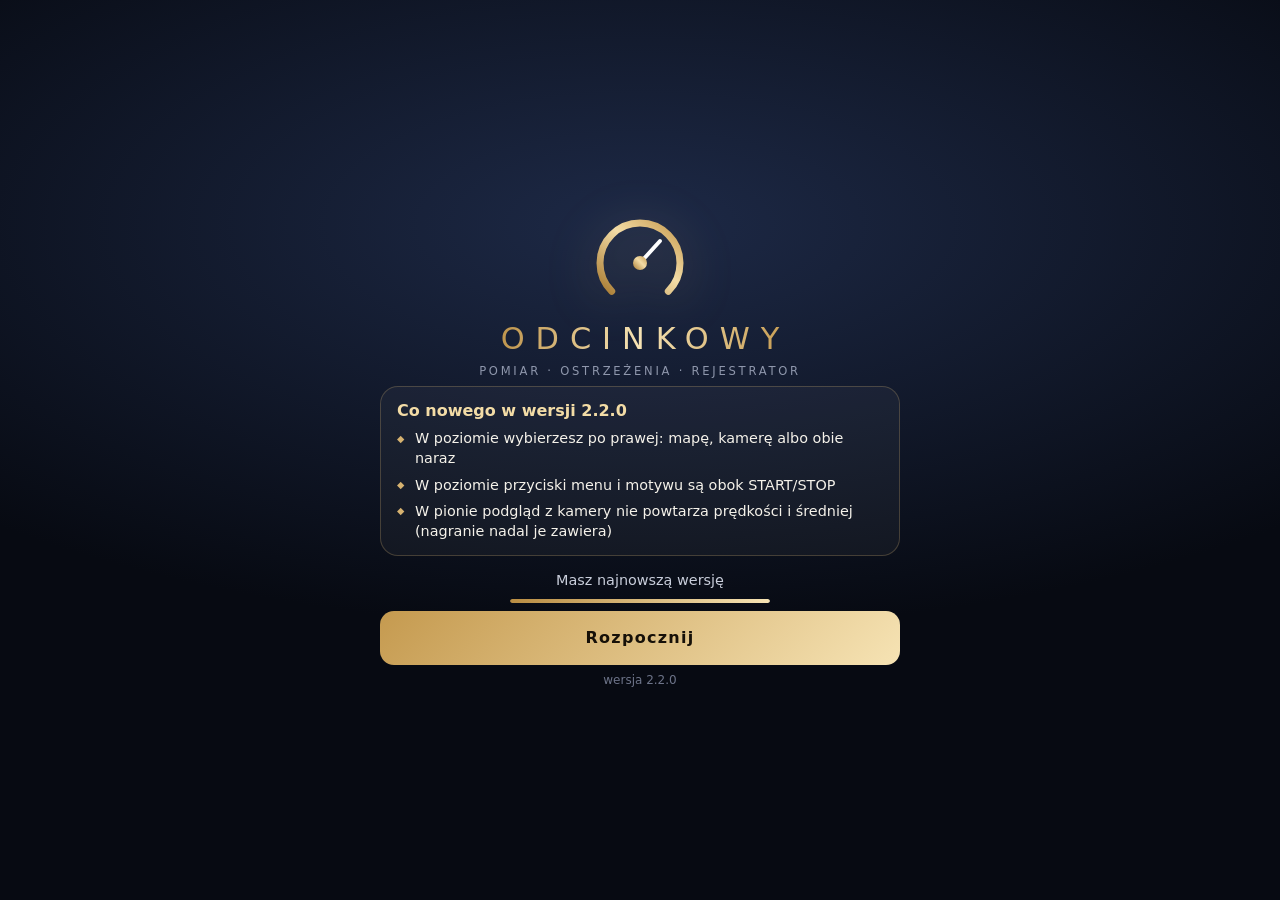
==== commit 56e6e1a7: "Wersja 2.2.0: wybór prawej strony w poziomie, przyciski obok START, czystszy podgląd w pionie Co-Aut" ====
--- a/index.html
+++ b/index.html
@@ -119,7 +119,8 @@
 
       <div id="camera" hidden>
         <video id="camera-video" muted playsinline></video>
-        <canvas id="camera-canvas" aria-label="Widok z kamery"></canvas>
+        <canvas id="camera-canvas" width="1280" height="720" aria-hidden="true"></canvas>
+        <canvas id="camera-preview" width="640" height="360" aria-label="Widok z kamery"></canvas>
         <div class="camera-bar">
           <span id="camera-state">● REC</span>
           <button id="camera-save" type="button">Zapisz</button>
@@ -136,6 +137,7 @@
       <button id="map-hide" type="button" aria-label="Schowaj mapę">›</button>
     </div>
     <button id="map-show" type="button" aria-label="Pokaż mapę">‹ Mapa</button>
+    <p id="camera-off">Nagrywanie jest wyłączone.<br><a href="#konfiguracja">Włącz je w Konfiguracji</a></p>
   </main>
 
   <main id="view-history" hidden>
@@ -221,6 +223,13 @@
         <button type="button" data-theme-choice="auto">Auto</button>
       </div>
       <p class="hint">Auto przełącza motyw o wschodzie i zachodzie słońca w Twojej okolicy.</p>
+      <p>Prawa strona w układzie poziomym</p>
+      <div class="segmented" role="group" aria-label="Prawa strona w układzie poziomym">
+        <button type="button" data-side-choice="map">Mapa</button>
+        <button type="button" data-side-choice="camera">Kamera</button>
+        <button type="button" data-side-choice="split">Obie</button>
+      </div>
+      <p class="hint">„Obie” to mapa u góry i kamera na dole, po połowie wysokości. Obraz z kamery wymaga włączonego nagrywania.</p>
     </section>
 
     <section class="group">
--- a/style.css
+++ b/style.css
@@ -565,9 +565,9 @@
   border-radius: 18px;
   background: #000;
 }
-/* Źródło obrazu musi być na stronie, ale nie jest pokazywane */
-#camera-video { position: absolute; width: 1px; height: 1px; opacity: 0; pointer-events: none; }
-#camera-canvas { display: block; width: 100%; height: 100%; object-fit: contain; }
+/* Źródło obrazu i płótno nagrania muszą być na stronie, ale nie są pokazywane */
+#camera-video, #camera-canvas { position: absolute; width: 1px; height: 1px; opacity: 0; pointer-events: none; }
+#camera-preview { display: block; width: 100%; height: 100%; object-fit: contain; }
 .camera-bar { position: absolute; top: 6px; left: 6px; right: 6px; display: flex; align-items: center; gap: 6px; font-size: 0.85rem; }
 #camera-state {
   margin-right: auto;
@@ -591,7 +591,7 @@
 .readings:has(#camera:not([hidden])) .panel h1,
 .readings:has(#camera:not([hidden])) .stats dt { display: none; }
 
-#map-hide, #map-show { display: none; }
+#map-hide, #map-show, #camera-off { display: none; }
 
 /* ---------- Ekran startowy (zawsze w barwach marki) ---------- */
 
@@ -643,27 +643,37 @@
 /* ---------- Poziomo: odczyty po lewej, mapa po prawej ---------- */
 
 @media (orientation: landscape) {
-  /* Na ekranie pomiaru przyciski leżą przy lewej krawędzi, żeby zyskać wysokość */
+  :root {
+    --toggle: max(50px, 13vh);
+    --edge-top: calc(8px + var(--top));
+    --edge-bottom: calc(8px + var(--bottom));
+    --edge-right: calc(8px + var(--right));
+    --column: 38vw;                                   /* szerokość lewej kolumny */
+    --right-start: calc(var(--column) + 18px + var(--left));
+  }
+
+  /* Menu i motyw leżą w jednym rzędzie z przyciskiem START/STOP */
   body[data-view="measure"] header {
     position: fixed;
     z-index: 10;
-    flex-direction: column;
-    height: auto;
-    top: 0;
-    left: 0;
-    padding: calc(10px + var(--top)) 0 0 calc(8px + var(--left));
+    top: auto;
+    bottom: var(--edge-bottom);
+    left: calc(8px + var(--left));
+    gap: 6px;
+    height: var(--toggle);
+    padding: 0;
   }
   body[data-view="measure"] #title { display: none; }
-  body[data-view="measure"] header button { width: 40px; height: 40px; }
+  body[data-view="measure"] #menu-button,
+  body[data-view="measure"] #theme-toggle { width: 46px; height: var(--toggle); }
   header { height: calc(52px + var(--top)); }
 
   #view-measure {
+    position: relative;
     flex-direction: row;
-    gap: 10px;
-    padding: calc(8px + var(--top)) calc(8px + var(--right)) calc(8px + var(--bottom)) calc(56px + var(--left));
+    padding: var(--edge-top) var(--edge-right) var(--edge-bottom) calc(8px + var(--left));
   }
-  .readings { flex: 0 0 38%; gap: 6px; }
-  #view-measure .map-box { display: block; flex: 1; }
+  .readings { flex: 0 0 var(--column); gap: 6px; }
   .panel { padding: 6px 10px; }
   .panel.current { flex: 1.7; }
   .current h1 { display: none; }
@@ -672,44 +682,75 @@
   .stats { padding-top: 2px; }
   .stats dt { display: none; }
   .stats dd { font-size: 0.9rem; }
-  #toggle { height: max(50px, 13vh); font-size: 1.25rem; }
-
-  #map-hide, #map-show { display: block; font-weight: 700; color: var(--gold); }
+  #toggle { height: var(--toggle); margin-left: 104px; font-size: 1.2rem; }
+  body[data-right="none"] .readings { flex: 1; margin-right: 52px; }
+
+  /* ---------- Prawa strona: mapa, kamera albo obie po połowie ---------- */
+
+  #view-measure .map-box, #camera:not(.full), #camera-off {
+    position: absolute;
+    top: var(--edge-top);
+    bottom: var(--edge-bottom);
+    left: var(--right-start);
+    right: var(--edge-right);
+  }
+  body[data-right="map"] #view-measure .map-box,
+  body[data-right="split"] #view-measure .map-box { display: block; }
+  body[data-right="split"] #view-measure .map-box { bottom: calc(50% + 4px); }
+  #camera:not(.full) { width: auto; height: auto; }
+  body[data-right="split"] #camera:not(.full) { top: calc(50% + 4px); }
+  body.map-hidden #camera:not(.full) { right: calc(var(--edge-right) + 52px); }
+  /* Niewidoczny podgląd zostaje na stronie, żeby nagrywanie trwało */
+  body[data-right="map"] #camera:not(.full),
+  body[data-right="none"] #camera:not(.full) { top: auto; left: auto; width: 1px; height: 1px; border: 0; opacity: 0; visibility: hidden; }
+
+  body[data-right="off"] #camera-off {
+    display: flex;
+    flex-direction: column;
+    align-items: center;
+    justify-content: center;
+    gap: 8px;
+    padding: 16px;
+    border: 1px dashed var(--line);
+    border-radius: var(--radius);
+    color: var(--muted);
+    text-align: center;
+  }
+  #camera-off a { color: var(--blue); }
+
+  #map-hide, #map-show { font-weight: 700; color: var(--gold); }
   #map-hide {
+    display: block;
     position: absolute;
     z-index: 1000;
     top: 50%;
     left: 0;
     width: 34px;
-    height: 72px;
+    height: min(72px, 70%);
     transform: translateY(-50%);
     border-radius: 0 14px 14px 0;
     font-size: 1.8rem;
     box-shadow: var(--shadow);
   }
   #map-hide:active { transform: translateY(-50%); }
-  #map-show { display: none; align-self: center; flex: none; width: 44px; height: 120px; writing-mode: vertical-rl; }
-  body.map-hidden #view-measure .map-box { display: none; }
+  /* Na niskiej mapie przycisk schodzi na dół, żeby nie zasłaniać przybliżania */
+  body[data-right="split"] #map-hide { top: auto; bottom: 8px; height: 44px; transform: none; }
+  #map-show {
+    position: absolute;
+    top: calc(50% - 60px);
+    right: var(--edge-right);
+    width: 44px;
+    height: 120px;
+    writing-mode: vertical-rl;
+  }
+  #map-show:active { transform: none; }
   body.map-hidden #map-show { display: block; }
-  body.map-hidden .readings { flex: 1; }
-
-  /* Podgląd kamery w rogu; po schowaniu mapy zajmuje prawą połowę */
-  #camera:not(.full) {
-    position: fixed;
-    z-index: 5;
-    right: calc(16px + var(--right));
-    bottom: calc(30px + var(--bottom));
-    width: 32vw;
-    height: 40vh;
-    box-shadow: var(--shadow);
-  }
-  body.map-hidden .readings:has(#camera:not([hidden])) { padding-right: 46%; }
-  body.map-hidden #camera:not(.full) { right: calc(64px + var(--right)); bottom: calc(8px + var(--bottom)); width: 42vw; height: 72vh; }
+
   #camera.full .camera-bar { top: calc(52px + var(--top)); }
 
-  /* Ostrzeżenie leży nad mapą i nie zasłania prędkości */
-  #alert { left: calc(38% + 100px); right: calc(124px + var(--right)); top: calc(14px + var(--top)); }
-  body.map-hidden #alert { left: calc(64px + var(--left)); right: calc(8px + var(--right)); }
+  /* Ostrzeżenie leży po prawej i nie zasłania prędkości */
+  #alert { left: calc(var(--right-start) + 52px); right: calc(112px + var(--right)); top: calc(14px + var(--top)); }
+  body[data-right="none"] #alert { left: calc(8px + var(--left)); right: calc(8px + var(--right)); }
 
   #view-replay { flex-direction: row; padding-bottom: calc(8px + var(--bottom)); }
   #view-replay .map-box { order: 0; }
